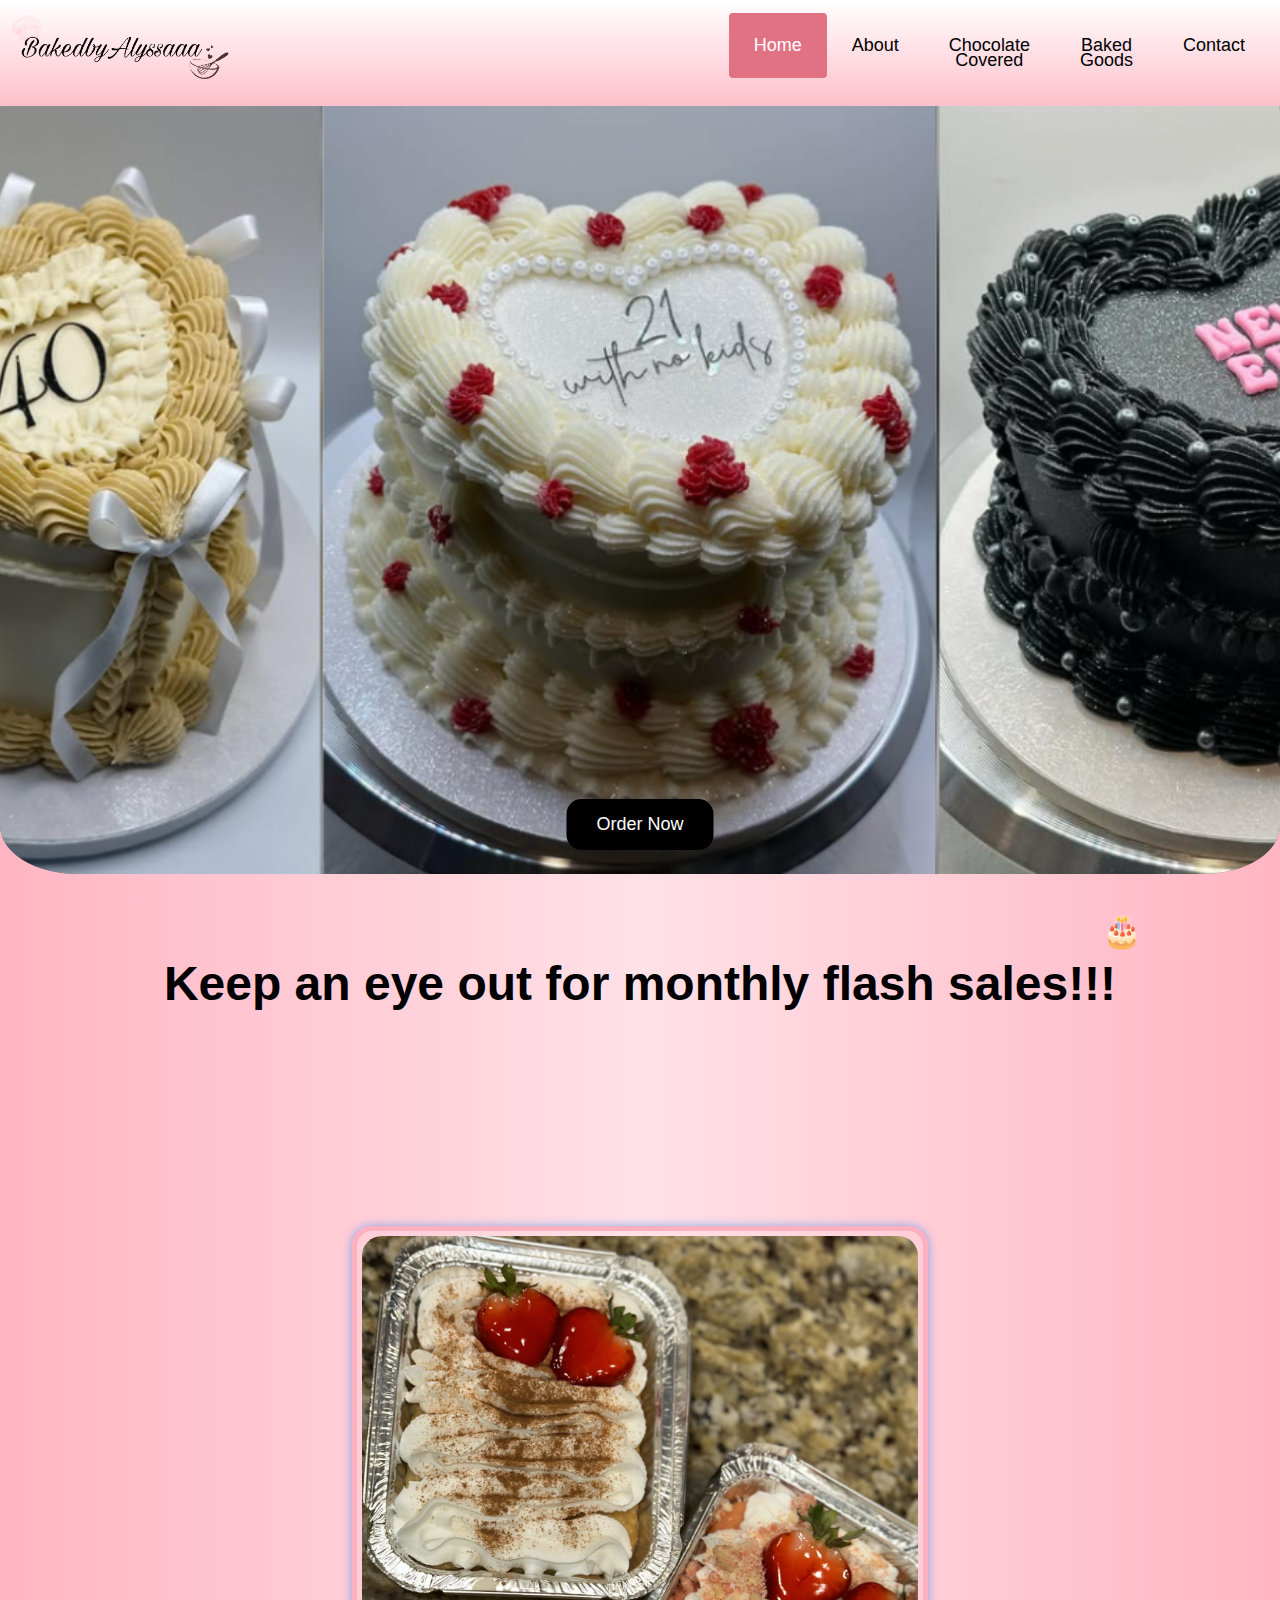
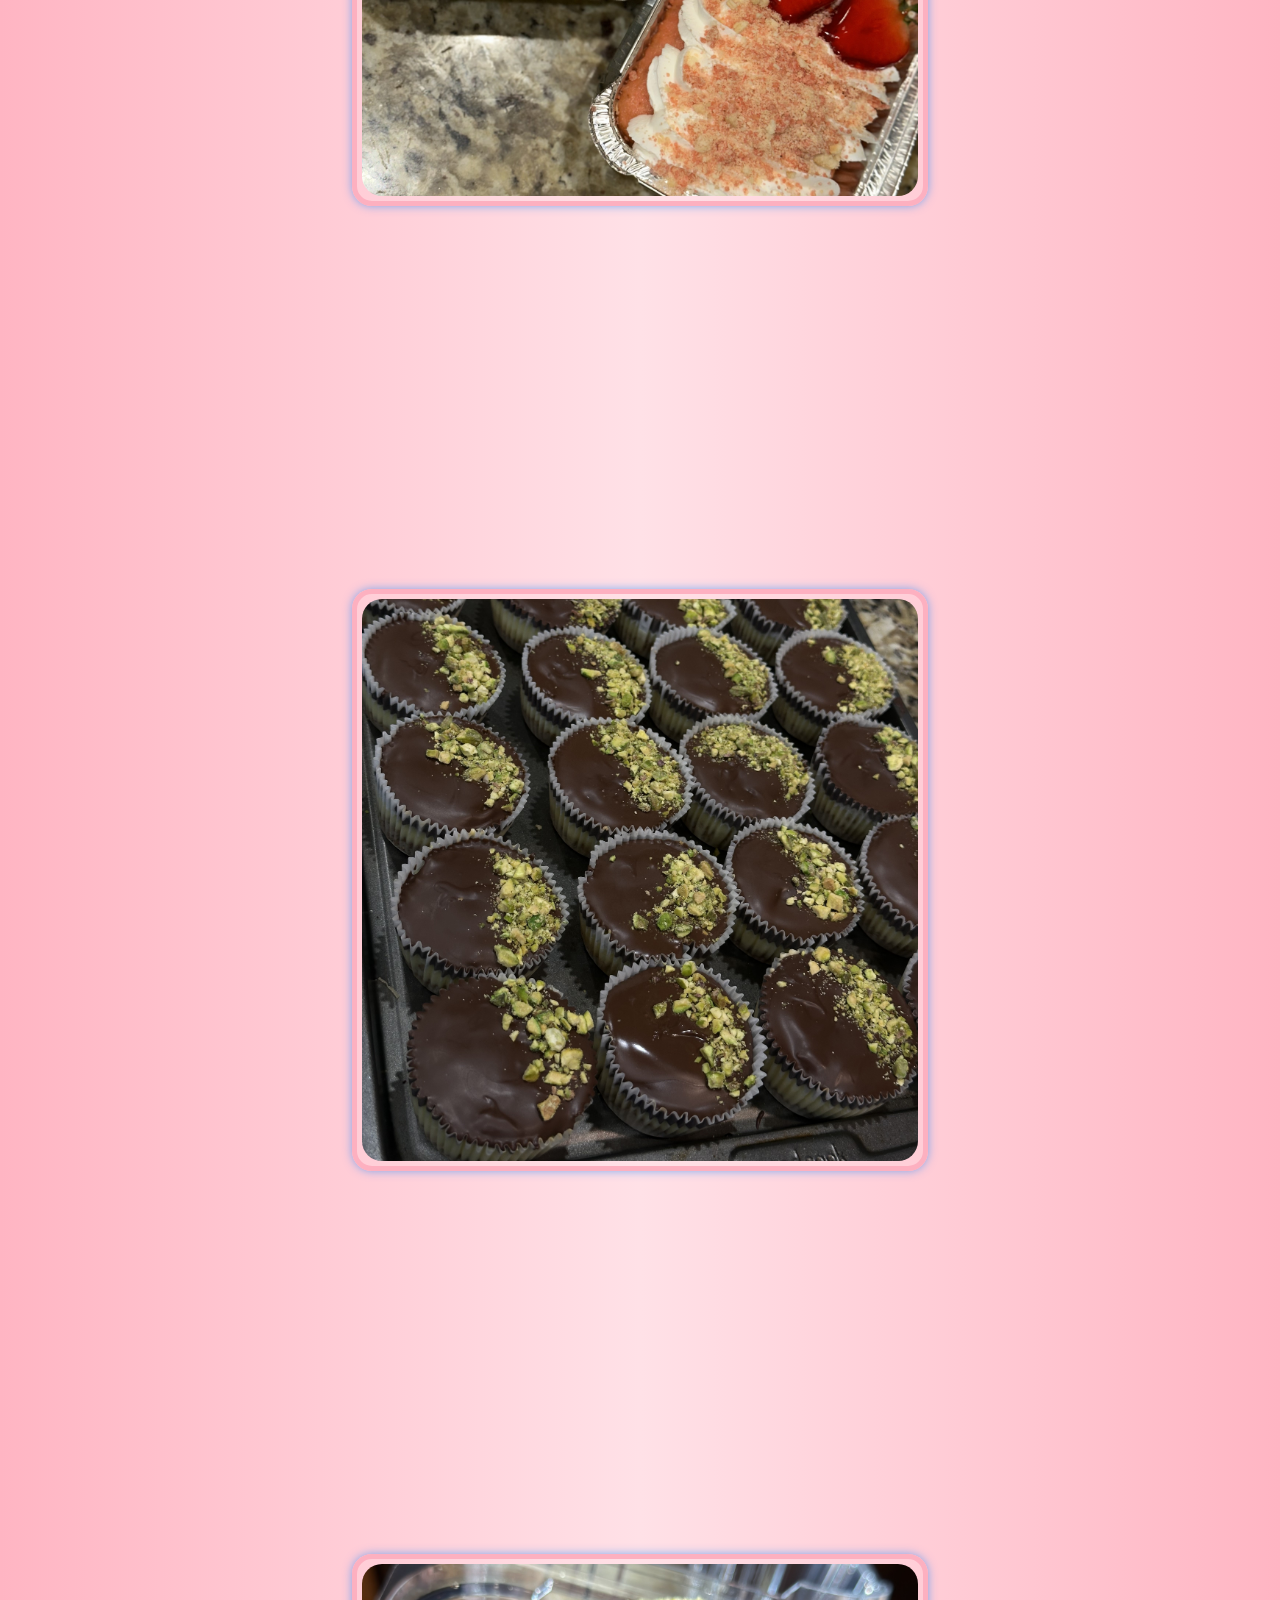
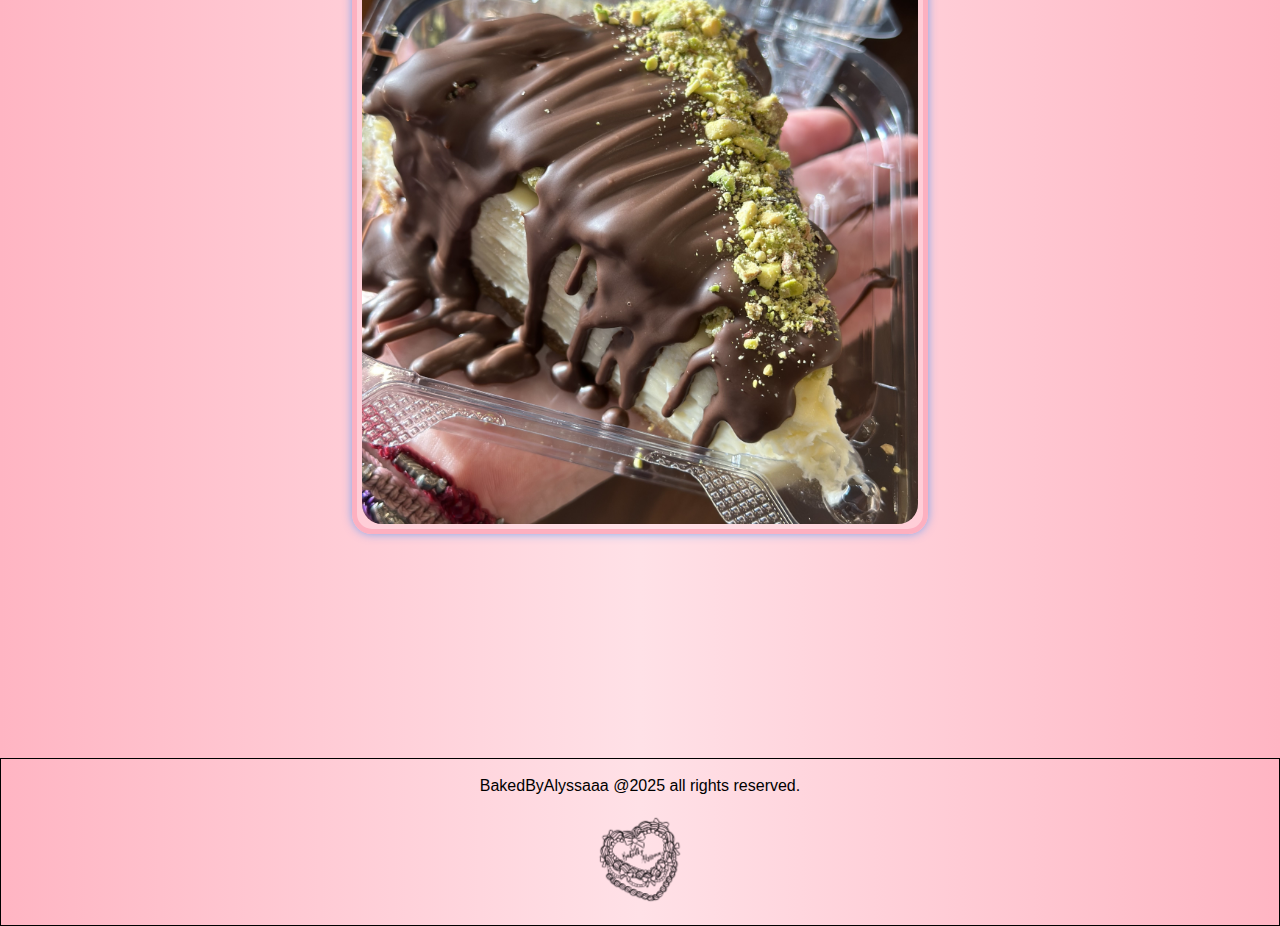
==== index.html @ b63f9e0d "egg" ====
<!DOCTYPE html>
<html>
<head>
	<link rel="stylesheet" href="styles.css">
	<script src="script.js"></script>
	<meta charset="utf-8">
</head>
<body>
	<!-- Floating Music Notes Container -->
  <div id="floating-notes"></div>
	
	<div class="sections2">
<div id="gradient1" class="header">
  <a href="#default" class="logo"><img src="Images/BBA-logo-noBG.png" width="100%" height="" alt="logo"/></a>
  <div class="header-right">
    <a class="active" href="index.html">Home</a>
	<a href="Baked By Alyssa-About Page.html">About</a>
    <a href="Baked By Alyssa-Chocolate Page.html">Chocolate<br>Covered</a>
	<a href="Baked By Alyssa-Baked Page.html">Baked<br>Goods</a>
	<a href="Baked By Alyssa-Contact Page.html">Contact</a>
  </div>

  <div class="hamburger" onclick="toggleMenu()">
    <span></span>
    <span></span>
    <span></span>
  </div>
  <script>
   function toggleMenu() {
  const headerRight = document.querySelector('.header-right');
  headerRight.classList.toggle('active');
}
  </script>

</div>


	</div>
	
<div class="sections2">
  
  <div class="banner">
    <img src="Images/Banner 1.png" alt="Banner Image 1" class="banner-image active">
    <img src="Images/Banner 2.png" alt="Banner Image 2" class="banner-image">
    <img src="Images/Banner 3.png" alt="Banner Image 3" class="banner-image">
    <!--<a href="another-page.html" class="banner-button">Go to Another Page</a>-->
  </div>
<br>
<style>
	/* Reset default margin and padding */
body, html {
  margin: 0;
  padding: 0;
  width: 100%;
  height: 100%;
}

/* Banner container */
.banner {
  position: relative;
  width: 100%;
  height: 90vh; /* Full viewport height */
  overflow: hidden;
}

/* Banner images */
.banner-image {
  position: absolute;
  width: 100%;
  height: 100%;
  object-fit: cover; /* Ensures the image covers the entire banner */
  opacity: 0;
  transition: opacity 1s ease-in-out;
}

/* Active image */
.banner-image.active {
  opacity: 1;
}

/* Banner button */
.banner-button {
  position: absolute;
  bottom: 20px;
  left: 50%;
  transform: translateX(-50%);
  padding: 10px 20px;
  background-color: #007BFF;
  color: white;
  text-decoration: none;
  border-radius: 5px;
  font-size: 16px;
  z-index: 10; /* Ensure the button is above the images */
}

.banner-button:hover {
  background-color: #0056b3;
}	
</style>
	
<script>
let currentIndex = 0;
const images = document.querySelectorAll('.banner-image');
const totalImages = images.length;

function changeImage() {
  // Remove the 'active' class from the current image
  images[currentIndex].classList.remove('active');

  // Increment the index and wrap around if necessary
  currentIndex = (currentIndex + 1) % totalImages;

  // Add the 'active' class to the next image
  images[currentIndex].classList.add('active');
}

// Change the image every 5 seconds
setInterval(changeImage, 3000);

function changeImage() {
  images[currentIndex].classList.remove('active');
  currentIndex = (currentIndex + 1) % totalImages;
  images[currentIndex].classList.add('active');
}

setInterval(changeImage, 3000);

</script>

        <a href="Baked By Alyssa-Contact Page.html" class="hero-button">Order Now</a>
    </div>

	
<div class="sections2">
<font size="+4"><b><center>Keep an eye out for monthly flash sales!!!</center></b></font><br>
<div class="image-container">

<div class="image">
	<img class="image__img" src="Images/mini cakes.jpg" alt="mini cakes"/> 
	<div class="image__overlay image__overlay--blur">
		<div class="image__title">Mini Cakes</div>
		<p class="image__description">
			Mini versions of my most popular cake flavors
		</p>
	</div>
</div>
</div>
	
</div>
	
<div class="sections2">

<div class="image-container">

<div class="image">
	<img class="image__img" src="Images/dubi cheesecake cups.jpg" alt="flan"/> 
	<div class="image__overlay image__overlay--blur">
		<div class="image__title">Dubai Chocolate Cheesecakes</div>
		<p class="image__description">
			A combination of the viral dubai chocolate bar and my classic cheesecake recipe
		</p>
	</div>
</div>
</div>
	
</div>

<div class="sections2">

<div class="image-container">

<div class="image">
	<img class="image__img" src="Images/cheesecake slice.jpg" alt="flan"/> 
	<div class="image__overlay image__overlay--blur">
		<div class="image__title">Cheesecake Slices</div>
		<p class="image__description">
			Individual slices of gourmet cheesecake
		</p>
	</div>
</div>
</div>
	
</div>
	
	
	
<footer class="footer"><center><p><br>
BakedByAlyssaaa @2025 all rights reserved.</p><img src="Images/current_logo-removebg-preview.png" width="10%" alt=""> </center>
</footer>
 <style>
        .note {
            position: fixed;
            bottom: -50px; 
            font-size: 2rem;
            animation: floatUp linear;
        }

        @keyframes floatUp {
            to {
                transform: translateY(-100vh); 
            }
        }
	 
    </style>
    <script>
        function createNote() {
            const note = document.createElement("div");
            note.classList.add("note");
            note.textContent = "🎂"; // Music note emoji

            // Randomly choose between left and right side
            const isLeftSide = Math.random() < 0.5; // 50% chance for left or right

            if (isLeftSide) {
                // Restrict to the left 20% of the screen
                note.style.left = `${Math.random() * 20}vw`; // Random position within left 20%
            } else {
                // Restrict to the right 20% of the screen
                note.style.right = `${Math.random() * 20}vw`; // Random position within right 20%
            }

            note.style.animationDuration = `${Math.random() * 3 + 5}s`; // Random speed
            document.getElementById("floating-notes").appendChild(note);

            // Remove the note after it finishes animating
            note.addEventListener("animationend", () => {
                note.remove();
            });
        }

        // Create notes at regular intervals
        setInterval(createNote, 1000); // Adjust interval for more/less notes
    </script>
</body>
</html>
---- styles.css ----
@charset "utf-8";
/* CSS Document */

* {
	box-sizing: border-box;
}

/*Code bellow for Font of text*/
body { 
  margin: 0;
  font-family: Arial, Helvetica, sans-serif;
	background: linear-gradient(to right, #FFB5C3, #FFE1E7 50%, #FFB5C3);
}
/*Code above for Font of text*/

/*Code bellow used to change the color of the header from a solid color to a gradiant*/
#gradient1 {
 
  background-color: lightpink; /* For browsers that do not support gradients */
  background-image: linear-gradient(white, pink);
}
/*Code above used to change the color of the header from a solid color to a gradiant*/


/*Code above for Font of text*/

/*Code bellow is for the header, header color, and hover feature for the navigation bar*/

.header {
  overflow: hidden;
  background-color: #FDB0C0;
  padding: 13px 10px;
  margin-bottom: 10px;
  position: fixed;
  width: 100%;
  z-index: 10;
	min-width: 600px;
}

.header a {
  float: left;
  color: black;
  text-align: center;
  padding: 25px;
  text-decoration: none;
  font-size: 18px; 
  line-height: 15px;
  border-radius: 4px;
}

.header a.logo {
 width: 220px; /* Adjust the width as needed */
  height: auto; /* Maintain aspect ratio */
   padding: 1px;

}
.header a.logo:hover {
  width: 220px; /* Adjust the width as needed */
  height: auto; /* Maintain aspect ratio */
   padding: 1px;
  background-color: #FB7B96;
  color: black;


}
.header a:hover {
  background-color: #FB7B96;
  color: black;
  padding: 25px;

}

.header a.active {
  background-color: #E17284;
  color: white;
  padding: 25px;
}

.header-right {
  float: right;
}

/*@media screen and (max-width: 736px) {
  .header {
  	overflow: hidden;
  	background-color: #FDB0C0;
  	padding: 9px 10px;
  	margin-bottom: 10px;

  	width: 20%;
  	z-index: 10;
	  font-size: 12px;
	}
  .header a {
    float: none;
    display: block;
    text-align: left;
  }
  .header a:hover {
  	background-color: #FB7B96;
  	color: black;
	padding: 12px;
	font-size: 12px;

}
.header a.active {
  background-color: #E17284;
  color: white;
  padding: 12px;
  font-size: 12px;
}
  .header-right {
    float: right;
  }
} */

/*Code above is for the header, header color, and hover feature for the navigation bar*/

/*Code bellow is for the columns used to split up the pages*/
.column {
  float: left;
  width: 50%;
  padding: 25px;
}
.column_nopad {
  float: left;
  width: 50%;
  padding: 1px;
}

.column_25 {
  float: left;
  width: 25%;
  padding: 20px;
}
.column_25_1 {
  float: left;
  width: 25%;
  padding: 20px;
  background-color: #FFBFCC;
}
.column_20 {
  float: left;
  width: 20%;
  padding: 5px;
  background-color: aqua;
}
.column_80 {
  float: left;
  width: 80%;
  padding: 5px;
  
}
.column_33 {
  float: left;
  width: 33%;
  padding: 35px;
}


/* Clearfix (clear floats) */
.row::after {
  content: "";
  clear: both;
  display: table;
}
/*Code above is for the columns used to split up the pages*/

/*Code bellow is for the hero image and allows the button to rest over the image*/
.hero {
  position: relative; /* Ensure this is relative for the button positioning */
  height: 100vh;
  overflow: hidden; /* Ensures no overflow */
  z-index: 1; /* Optional: sets the z-index lower than header */
}

.hero-image {
    width: 100%;
    height: 100%;
    object-fit: cover; /* Ensures the image covers the area */
}

.hero-button {
    position: absolute;
    bottom: 50px; /* Distance from the bottom */
    left: 50%;
    transform: translateX(-50%); /* Center the button horizontally */
    background-color: #000000; /* Button color */
    color: white;
    padding: 15px 30px;
    text-decoration: none;
    border-radius: 15px;
    font-size: 18px;
    transition: background-color 0.3s;
}


.hero-button:hover {
    background-color: #0056b3;
}
/*Code above is for the hero image and allows the button to rest over the image*/

/*Code bellow is used to section off the navigation bar from the first section bellow it*/
.sections2{
	padding-bottom: 5%;
}
/*Code above is used to section off the navigation bar from the first section bellow it*/

/*Code bellow is used to display the individual images of treats and blur the image as the opacity darkens so words can show*/
.image-container {
    display: flex;
    justify-content: center; /* Center horizontally */
    align-items: center; /* Center vertically */
    height: 100vh; /* Full viewport height */
}

.image {
	position: relative;
	width: 45%;
	border-radius: 20px;
}
.imageFace {
	position: relative;
	width: 65%;
	border-radius: 20px;
}
.image, .aboutImage img {
    border: 5px solid #FDB0C0; /* Blue border */
    border-radius: 20px; /* Keeps the rounded edges */
    padding: 5px; /* Adds some spacing inside the border */
    box-shadow: 0px 0px 10px rgba(0, 123, 255, 0.5); /* Soft blue glow effect */
    transition: transform 0.3s ease, box-shadow 0.3s ease;
}

.image:hover, .aboutImage img:hover {
    transform: scale(1.00); /* Slight zoom effect on hover */
    box-shadow: 0px 0px 15px rgba(0, 123, 255, 0.8); /* Stronger glow on hover */
}
.image__img {
	display: block;
	width: 100%;
	border-radius: 20px;

}
.image__overlay {
	position: absolute;
	top: 0;
	left: 0;
	width: 100%;
	height: 100%;
	background: rgba(0, 0, 0, 0.6);
	color: #ffffff;
	font-family: 'Quicksand', sans-serif;
	display: flex;
	flex-direction: column;
	align-items: center;
	justify-content: center;
	opacity: 0;
	transition: opacity 0.25s;
	border-radius: 20px;
}
.image__overlay > * {
	transform: translateY(20px);
	transition: transform 0.25s;
}
.image__overlay:hover {
	opacity: 1;
}
.image__overlay--blur {
	backdrop-filter: blur(2.5px);
}
.image__overlay:hover > * {
	transform: translateY(0px);

}
.image__title {
	font-size: 2em;
	font-weight: bold;
}
.image__description {
	font-size: 1.2em;
	margin-top: 0.25em;
}
/*Code above is used to display the individual images of treats and blur the image as the opacity darkens so words can show*/

*
{
	margin: 0;
	padding: 0;
	box-sizing: border-box;
	font-family: 'Poppins', sans-serif;
}
.contact 
{
	position: relative;
	min-height: 100vh;
	padding: 50px 100px;
	display: flex;
	justify-content: center;
	align-items: center;
	flex-direction: column;
	background-image: linear-gradient(rgba(0,9,30,0.7),rgba(0,9,30,0.2)),url("Images/fruit star.jpeg");
	background-size: cover;
}
.contact .content
{
	max-width: 800px;
	text-align: center;
}
.contact .content h2
{
	font-size: 36px;
	font-weight: 500;
	color: #fff;
}
.contact .content p
{
	font-weight: 300;
	color: #fff;
}
.container
{
	width: 100%;
	display: flex;
	justify-content: center;
	align-items: center;
	margin-top: 30px; 
}

.container .contactInfo 
{
	width: 50%;
	display: flex;
	flex-direction: column;
}
.container .contactInfo .box
{
	position: relative;
	padding: 20px 0;
	display: flex;
}
.container .contactInfo .box .icon
{
	min-width: 60px;
	height: 60px;
	background: #fff;
	display: flex;
	justify-content: center;
	align-items: center;
	border-radius: 50%;
	font-size: 22px;
}
.container .contactInfo .box .text
{
	display: flex;
	margin-left: 20px;
	font-size: 16px;
	color: #fff;
	flex-direction: column;
	font-weight: 300;

}
.container .contactInfo .box .text h3
{
	font-weight: 500;
	color: #00bcd4;
}
.contactForm
{
	width: 40%;
	padding: 40px;
	background: #fff;
	opacity: 90%;
	border-radius: 5%;
}
.contactForm h2
{
	font-size: 30px;
	color: #333;
	font-weight: 500;
}
.contactForm .inputBox
{
	position: relative;
	width: 100%;
	margin-top: 10px;
}
.contactForm .inputBox input,
.contactForm .inputBox textarea
{
	width: 100%;
	padding: 5px 0;
	font-size: 16px;
	margin: 10px 0;
	border: none;
	border-bottom: 2px solid #333;
	outline: none;
	resize: none;
}
.contactForm .inputBox span
{
	position: absolute;
	left: 0;
	padding: 5px 0;
	font-size: 16px;
	margin: 10px 0;
	pointer-events: none;
	transition: 0.5s;
	color: #666;
}
.contactForm .inputBox input:focus ~ span,
.contactForm .inputBox input:valid ~ span,
.contactForm .inputBox textarea:focus ~ span,
.contactForm .inputBox textarea:valid ~ span

{
	color: #e91e63;
	font-size: 12px;
	transform: translateY(-20px);
}
.contactForm .inputBox input[type="submit"]
{
	width: 100px;
	background: #00bcd4;
	color: #fff;
	border: none;
	cursor: pointer;
	padding: 10px;
	font-size: 18px;
}
@media (max-width: 991px)
{
	.contact
	{
		padding: 50px;
	}
	.container
	{
		flex-direction:column;
	}
	.container .contactInfo
	{
		margin-bottom: 40px;
	}
	.container .contactInfo,
	.contactForm
	{
		width: 100%;
	}
}
.textWhite
{
	color: #FFF;
}

.main_container {
	width: 100%;
	background: #FFF;
	box-shadow: 10px 10px 5px #b8d8dd;
	border: thin;
	border-color: black;
	border-style: hidden;
	border-radius: 6%;
	padding: 8px;
	margin: 0;
}

img {
	border-radius: 6%;
}
.menuImage {
	width: 100%;
	padding: 2px;
}
.menuImage_cake {
	width: 100%;
	padding: 4px;
}
.fa {
	color: #EBC600;
}
.fa:hover {
	color: #FFE870;
}


.mySlides {display: none}
img {vertical-align: middle;}

.slideshow-container {
	max-width: 1000px;
	position: relative;
	margin: auto;
}
/*Next& previous buttons*/
.prev, .next {
	cursor: pointer;
	position: absolute;
	top: 50%;
	width: auto;
	padding: 16px;
	margin-top: -22px;
	color: white;
	font-weight: bold;
	font-size: 18px;
	transition: 0.6s ease;
	border-radius: 0 3px 3px 0;
	user-select: none;
}

/*Position the "next button" to the right*/
.next{
	right: 0;
	border-radius: 3px 0 0 3px;
}

/* On hover, add a black background color with a little bit see-through*/
.prev:hover, .next:hover {
	background-color: rgba(0,0,0,0.8)
}

.numbertext {
	color: #f2f2f2;
	font-size: 12px;
	padding: 8px 12px;
	position: absolute;
	top: 0;
}

.dot {
	cursor: pointer;
	height: 15px;
	width: 15px;
	margin: 0 2px;
	background-color: #bbb;
	border-radius: 50%;
	display: inline-block;
	transform: background-color 0.6s ease;
}

.active, .dot:hover {
	background-color: #717171;
}

.fade {
	animation-name: fade;
	animation-duration: 1.5s;
}

@keyframes fade {
	from {opacity: .4}
	to {opacity: 1}
}

@media only screen and (max-width: 300px) {
	.prev, .next,.text {font-size: 11px}
}
.heading {
	width: 90%;
	display: flex;
	justify-content: center;
	align-items: center;
	flex-direction: column;
	text-align: center;
	margin: 20px auto;
}
.heading h1 {
	font-size: 50px;
	color: #000;
	margin-bottom: 25px;
	position: relative;
}
.heading h1::after {
	content: "";
	position: absolute;
	width: 100%;
	height: 4px;
	display: block;
	margin: 0 auto;
	background-color: #D70CD5;
}
.heading p {
	font-size: 18px;
	color: #666;
	margin-bottom: 35px;
}
.containerAbout {
	width: 90%;
	margin: 0 auto;
	padding: 10px 20px;
}
.about {
	display: flex;
	justify-content: space-between;
	align-items: center;
	flex-wrap: wrap;
}
.aboutImage {
	flex: 1;
	margin-right: 40px;
	overflow: hidden;
}
.aboutImage img {
	max-width: 100%;
	height: auto;
	display: block;
	transition: 0.5s ease;
}
.aboutImage:hover img {

	border-radius: 15px;
}
.aboutText {
	flex: 1;
}
.aboutText h2 {
	font-size: 23px;
	margin-bottom: 15px;
	color: #333;
}
.aboutText p {
	font-size: 18px;
	line-height: 1.5;
	color: #666;
}
.aboutText .learnMore {
	display: inline-block;
	padding: 10px 20px;
	background-color: #FFAFC0;
	color: #fff;
	font-size: 19px;
	text-decoration: none;
	border-radius: 25px;
	margin-top: 15px;
	transition: 0.3s ease;
}
.aboutText .learnMore:hover {
	background-color: #3e8e41;
}
@media screen and (max-width: 768px) {
	.heading {
		padding: 0px 20px;
	}
	.heading h1 {
		font-size: 36px;
	}
	.heading p {
		font-size: 17px;
		margin-bottom: 0px;
	}
	.containerAbout {
		padding: 0px;
	}
	.about {
		padding: 20px;
		flex-direction: column;
	}
	.aboutImage {
		margin-right: 0px;
		margin-bottom: 20px;
	}
	.aboutText p {
		padding: 0px;
		font-size: 16px;
	}
	.aboutText .learnMore {
		font-size: 16px;
	}
}
.footer {
	border: thin;
	border-style: groove;
	border-color: black;
	padding-bottom: 10px;
}

/* Mobile stuff */

@media (max-width: 768px) {
	.header {
	  display: flex;
	  justify-content: space-between; /* Space out logo and hamburger */
	  align-items: center; /* Vertically center items */
	  padding: 10px;
	  position: relative;
	  overflow: visible;
	  background-color: #FDB0C0; /* Optional: Add background color */
	}
  
	.header-right {
	  display: none;
	  flex-direction: column;
	  position: absolute;
	  top: 100%; /* Position below the header */
	  left: 0;
	  width: 100%;
	  background-color: #FDB0C0;
	  z-index: 1000;
	  padding: 10px 0;
	}
  
	.header-right.active {
	  display: flex;
	}
  
	.header a {
	  padding: 15px;
	  text-align: center;
	  width: 100%;
	}
  
	.hamburger {
	  display: flex;
	  flex-direction: column;
	  cursor: pointer;
	  z-index: 1001;
	  margin-left: auto; /* Push hamburger to the right */
	}
  
	.hamburger span {
	  width: 25px;
	  height: 3px;
	  background-color: black;
	  margin: 4px 0;
	}
  }

  @media (max-width: 768px) {
	.banner {
	  height: 50vh; /* Reduce height for mobile */
	}
	.banner-image {
	  height: 50vh;
	}
  }

  @media (max-width: 768px) {
	.image-container {
	  flex-direction: column;
	  height: auto;
	}
	.image {
	  width: 90%;
	  margin-bottom: 20px;
	}
  }

  @media (max-width: 768px) {
	body {
	  font-size: 14px;
	}
	.image__title {
	  font-size: 1.5em;
	}
	.image__description {
	  font-size: 1em;
	}
  }

  @media (max-width: 768px) {
	.footer img {
	  width: 20%;
	}
  }
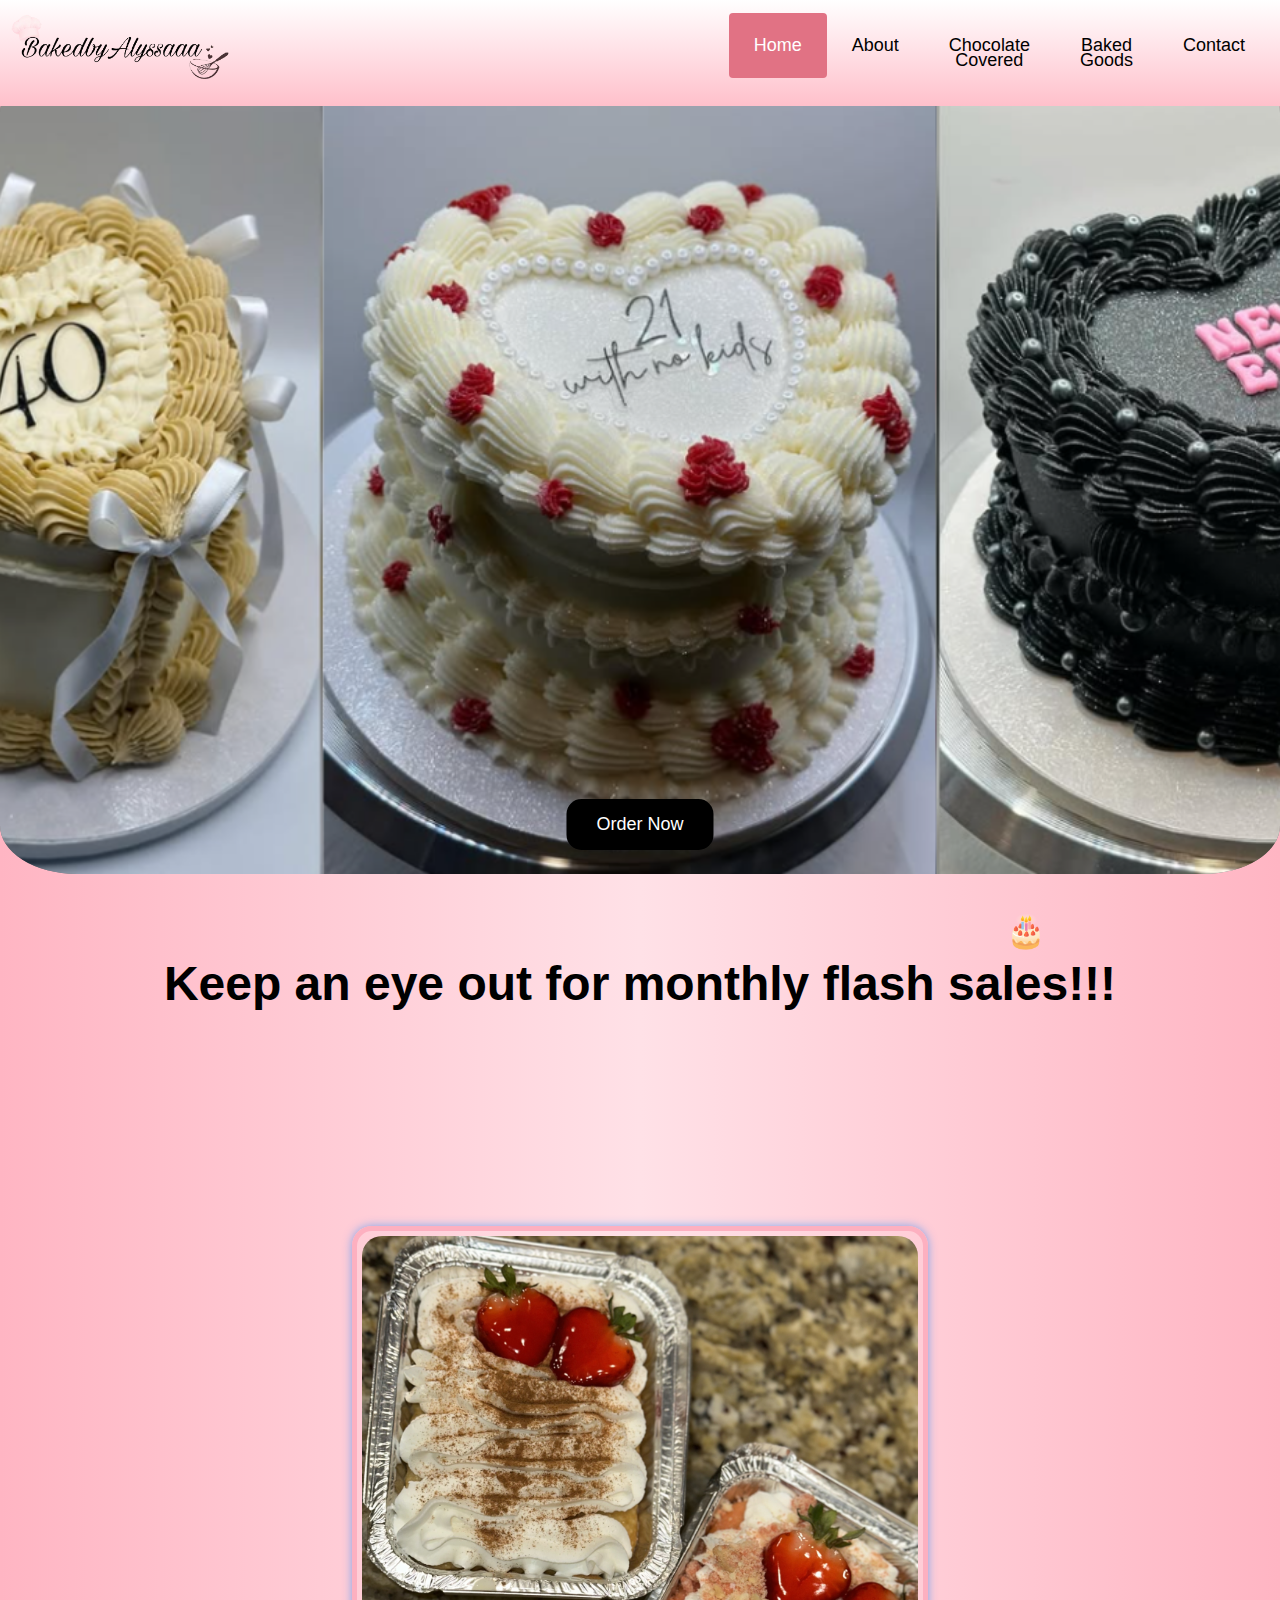
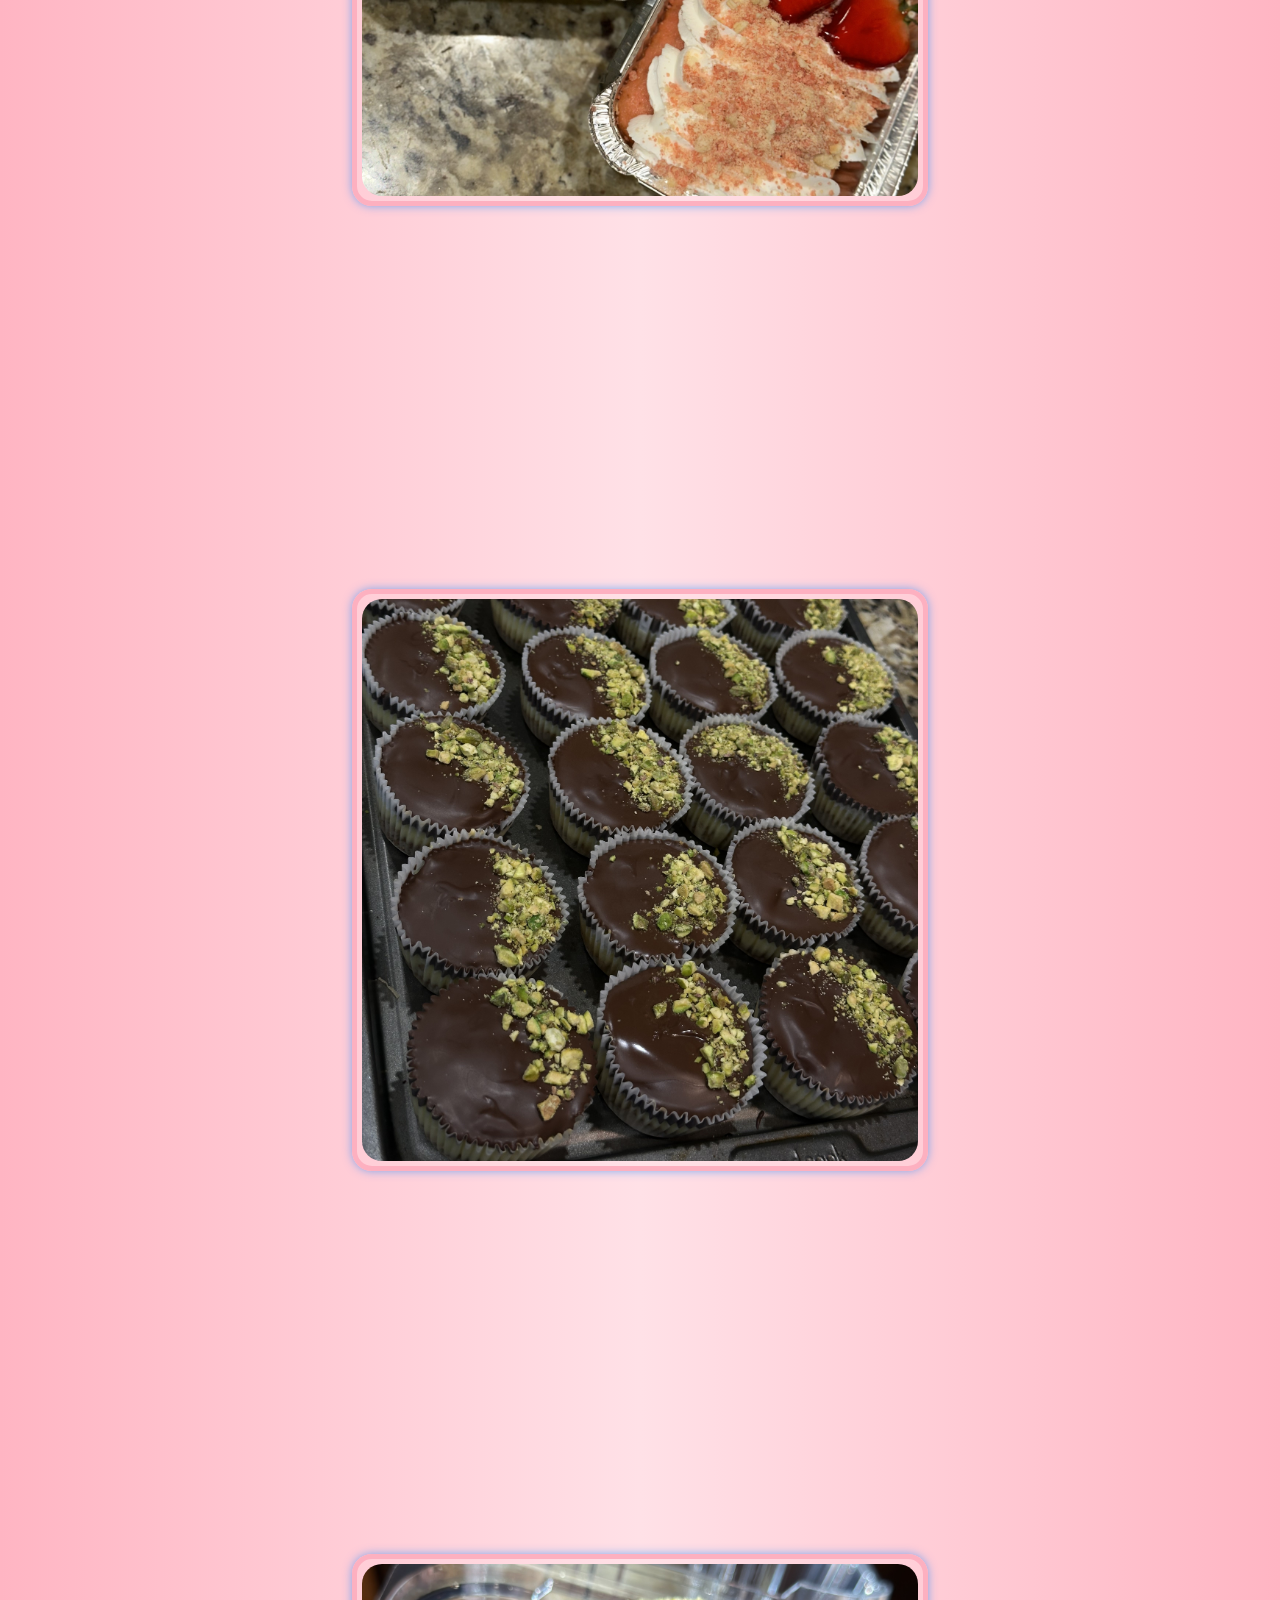
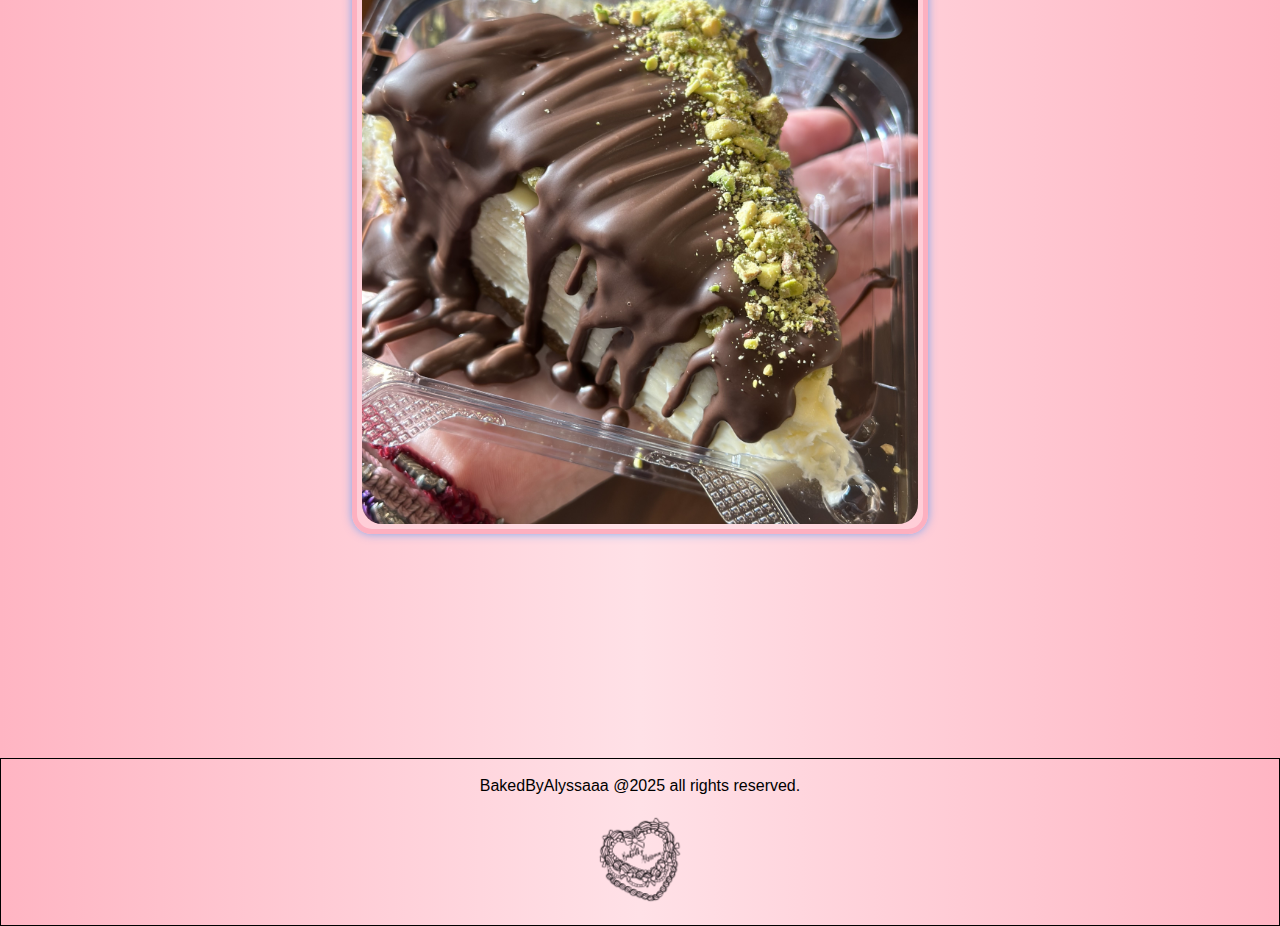
==== commit 668b196a: "Update index.html" ====
--- a/index.html
+++ b/index.html
@@ -20,17 +20,6 @@
 	<a href="Baked By Alyssa-Contact Page.html">Contact</a>
   </div>
 
-  <div class="hamburger" onclick="toggleMenu()">
-    <span></span>
-    <span></span>
-    <span></span>
-  </div>
-  <script>
-   function toggleMenu() {
-  const headerRight = document.querySelector('.header-right');
-  headerRight.classList.toggle('active');
-}
-  </script>
 
 </div>
 
--- a/styles.css
+++ b/styles.css
@@ -10,6 +10,9 @@
   margin: 0;
   font-family: Arial, Helvetica, sans-serif;
 	background: linear-gradient(to right, #FFB5C3, #FFE1E7 50%, #FFB5C3);
+	overflow-x: hidden; /* Prevent horizontal scrolling */
+	width: 100%; /* Ensure the body takes up the full width */
+	max-width: 100%; /* Prevent content from exceeding the viewport width */
 }
 /*Code above for Font of text*/
 
@@ -428,26 +431,7 @@
 	padding: 10px;
 	font-size: 18px;
 }
-@media (max-width: 991px)
-{
-	.contact
-	{
-		padding: 50px;
-	}
-	.container
-	{
-		flex-direction:column;
-	}
-	.container .contactInfo
-	{
-		margin-bottom: 40px;
-	}
-	.container .contactInfo,
-	.contactForm
-	{
-		width: 100%;
-	}
-}
+
 .textWhite
 {
 	color: #FFF;
@@ -508,6 +492,8 @@
 	user-select: none;
 }
 
+
+
 /*Position the "next button" to the right*/
 .next{
 	right: 0;
@@ -676,15 +662,17 @@
 
 /* Mobile stuff */
 
+/* Mobile Header */
 @media (max-width: 768px) {
 	.header {
-	  display: flex;
-	  justify-content: space-between; /* Space out logo and hamburger */
-	  align-items: center; /* Vertically center items */
 	  padding: 10px;
 	  position: relative;
 	  overflow: visible;
-	  background-color: #FDB0C0; /* Optional: Add background color */
+	}
+  
+	.header a {
+	  padding: 10px;
+	  font-size: 16px;
 	}
   
 	.header-right {
@@ -703,12 +691,6 @@
 	  display: flex;
 	}
   
-	.header a {
-	  padding: 15px;
-	  text-align: center;
-	  width: 100%;
-	}
-  
 	.hamburger {
 	  display: flex;
 	  flex-direction: column;
@@ -749,16 +731,142 @@
 	body {
 	  font-size: 14px;
 	}
+  
+	.image-container {
+	  flex-direction: column;
+	  height: auto;
+	}
+  
+	.image {
+	  width: 90%;
+	  margin-bottom: 20px;
+	}
+  
 	.image__title {
 	  font-size: 1.5em;
 	}
+  
 	.image__description {
 	  font-size: 1em;
 	}
   }
 
   @media (max-width: 768px) {
+	.footer {
+	  padding: 10px;
+	  text-align: center;
+	}
+  
 	.footer img {
 	  width: 20%;
 	}
+  
+	.footer p {
+	  font-size: 14px;
+	}
+  }
+
+  @media (max-width: 768px) {
+	.contact {
+	  padding: 20px;
+	}
+  
+	.container {
+	  flex-direction: column;
+	}
+  
+	.container .contactInfo,
+	.contactForm {
+	  width: 100%;
+	}
+  
+	.contactForm {
+	  padding: 20px;
+	  margin-top: 20px;
+	}
+  
+	.contactInfo .box {
+	  padding: 10px 0;
+	}
+  
+	.contactInfo .box .icon {
+	  min-width: 40px;
+	  height: 40px;
+	  font-size: 18px;
+	}
+  
+	.contactInfo .box .text {
+	  margin-left: 10px;
+	  font-size: 14px;
+	}
+  
+	.contactForm h2 {
+	  font-size: 24px;
+	}
+  
+	.contactForm .inputBox input,
+	.contactForm .inputBox textarea {
+	  font-size: 14px;
+	}
+  
+	.contactForm .inputBox span {
+	  font-size: 14px;
+	}
+  }
+
+  @media (max-width: 768px) {
+	.contactForm .inputBox input,
+	.contactForm .inputBox textarea {
+	  padding: 8px 0;
+	  font-size: 14px;
+	}
+  
+	.contactForm .inputBox span {
+	  font-size: 14px;
+	}
+  
+	.contactForm .inputBox input[type="submit"] {
+	  width: 100%;
+	  padding: 12px;
+	  font-size: 16px;
+	}
+  }
+  @media (max-width: 768px) {
+	/* Constrain the dropdown width on mobile */
+	select {
+	  width: 100%;
+	  max-width: 100%;
+	  font-size: 16px; /* Ensure text is readable */
+	  box-sizing: border-box; /* Include padding and borders in the width */
+	}
+  
+	/* Allow dropdown options to wrap */
+	select option {
+	  white-space: normal;
+	  word-wrap: break-word;
+	}
+  }
+
+  @media (max-width: 768px) {
+	body, html {
+	  overflow-x: hidden; /* Prevent horizontal scrolling */
+	  width: 100%;
+	  max-width: 100%;
+	}
+  
+	.contactForm {
+	  width: 100%;
+	  max-width: 100%;
+	  padding: 10px; /* Reduce padding for smaller screens */
+	  box-sizing: border-box;
+	}
+  }
+
+  @media (max-width: 768px) {
+	.inputBox {
+	  width: 100%;
+	  max-width: 100%;
+	  padding: 0; /* Remove padding if necessary */
+	  margin: 0; /* Remove margins if necessary */
+	}
   }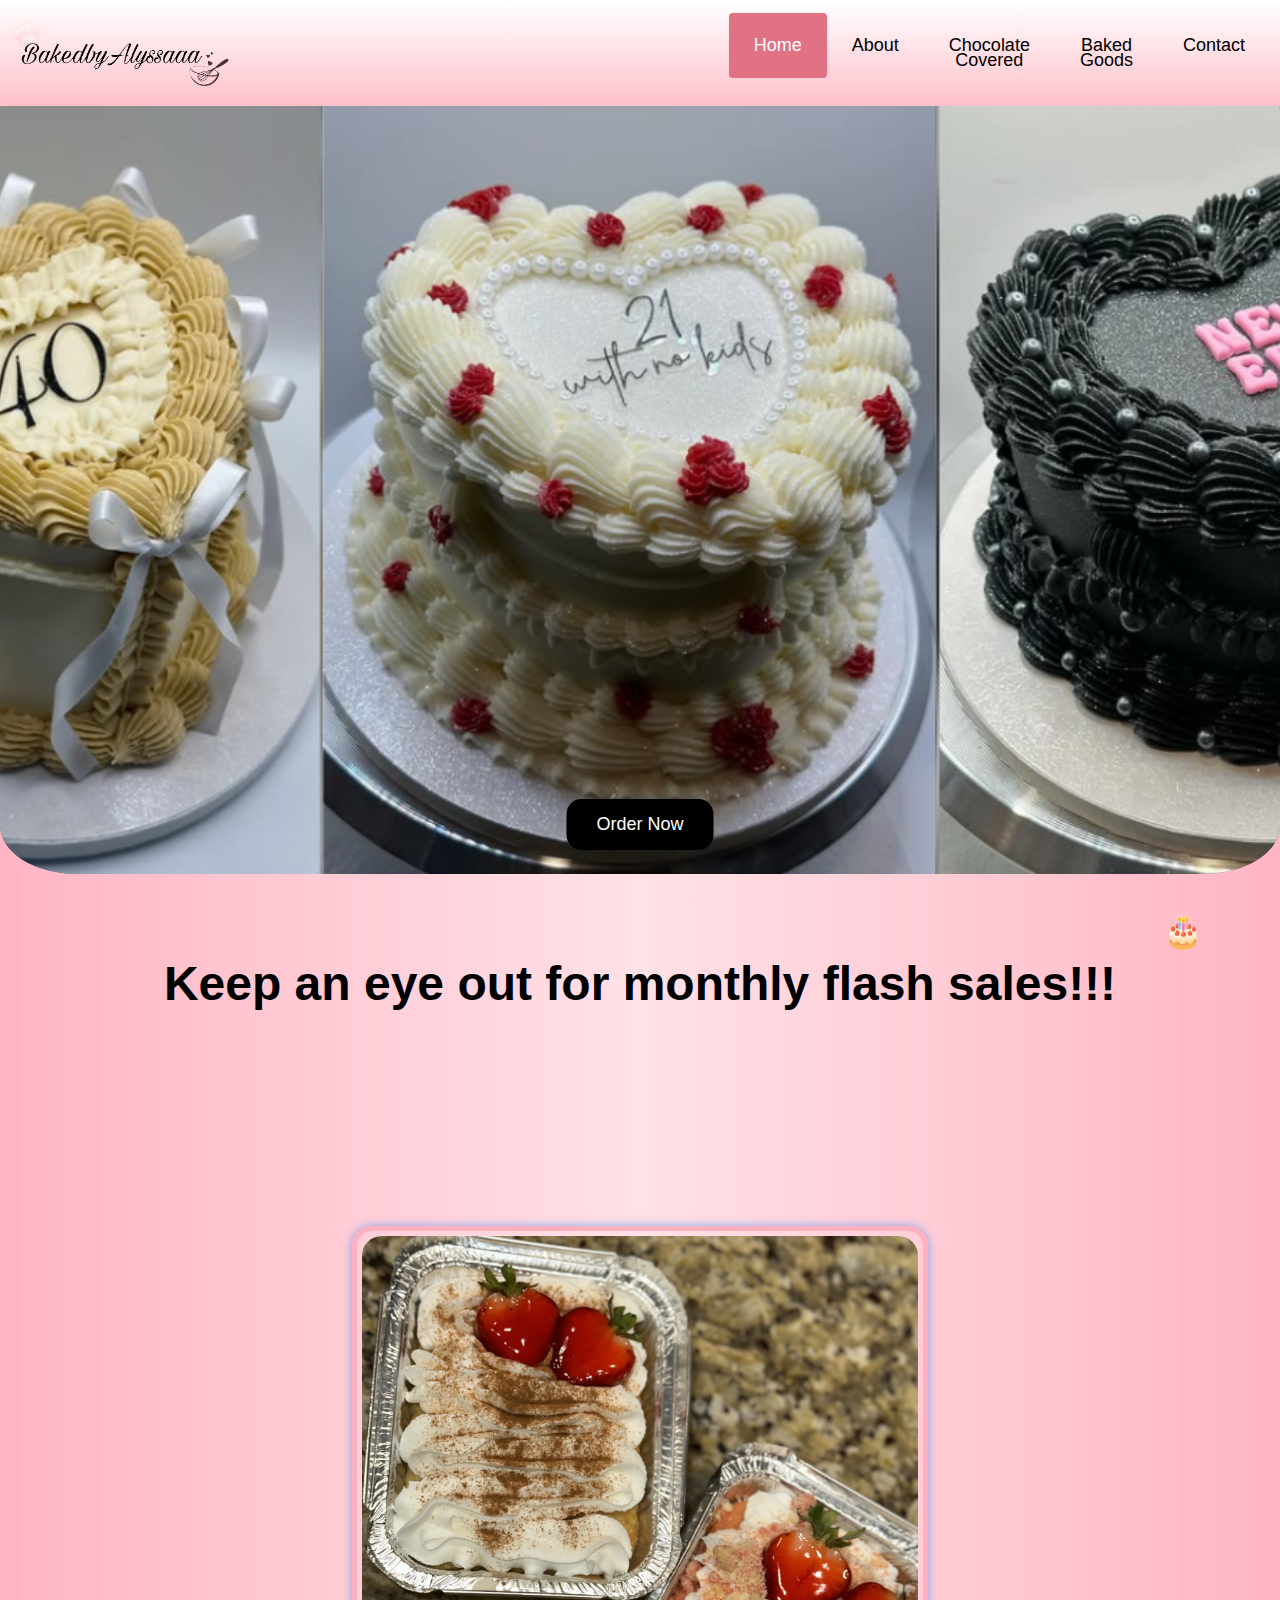
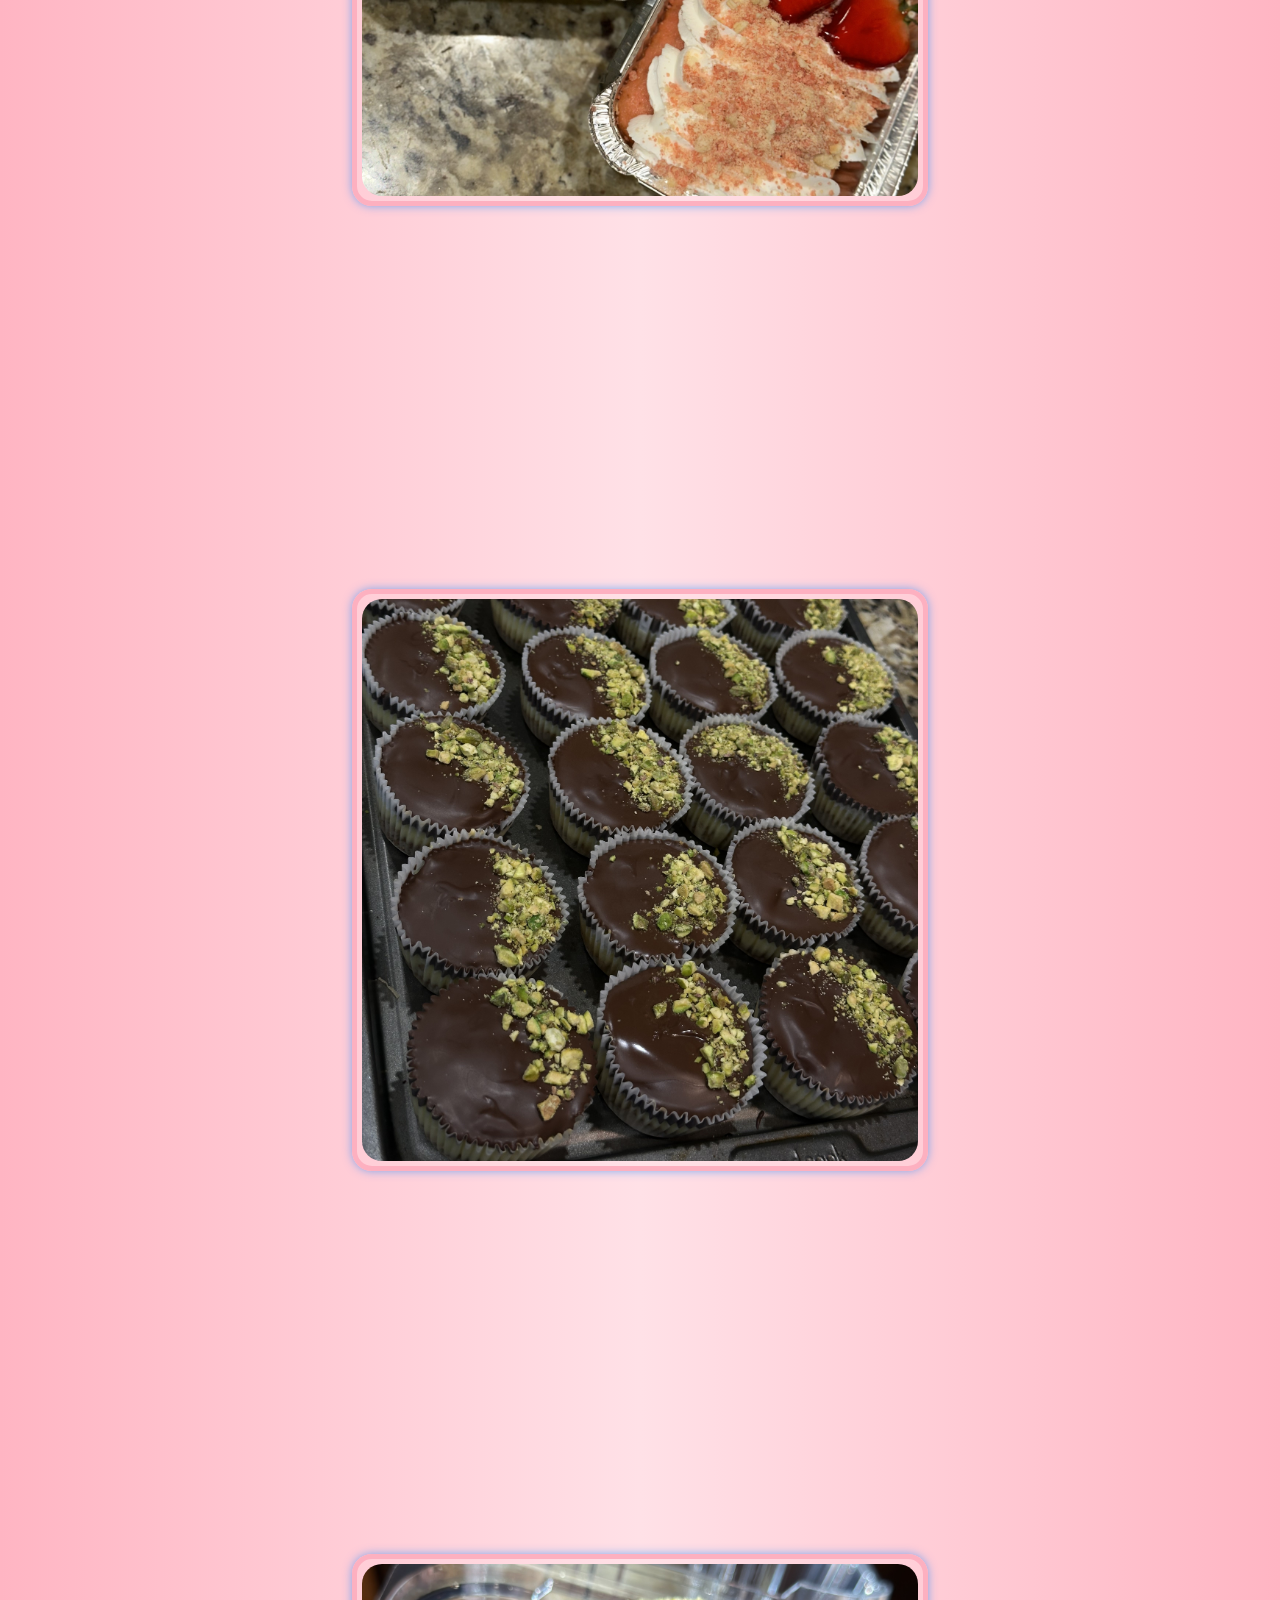
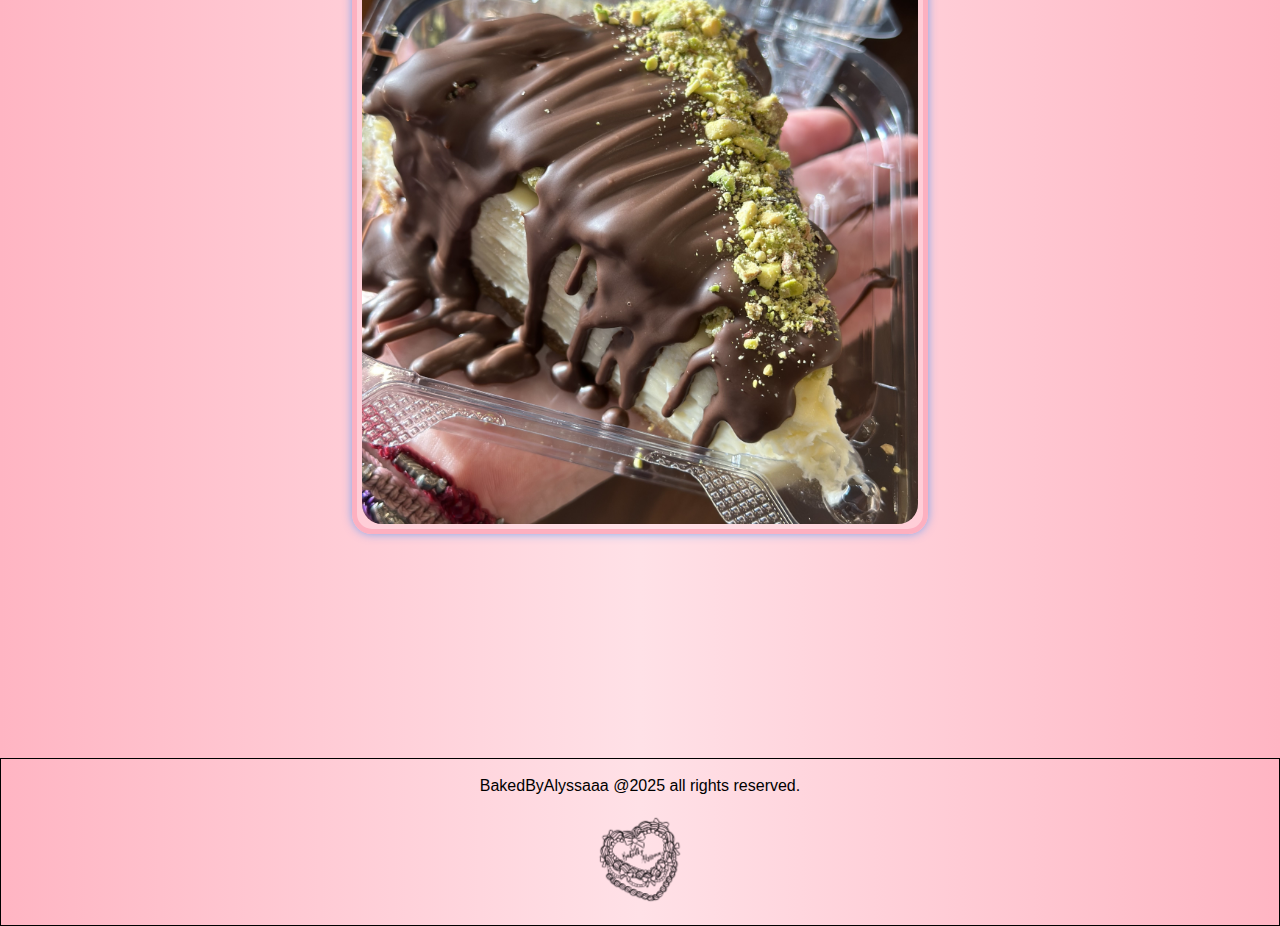
==== commit 53d07e37: "e" ====
--- a/index.html
+++ b/index.html
@@ -20,6 +20,17 @@
 	<a href="Baked By Alyssa-Contact Page.html">Contact</a>
   </div>
 
+  <div class="hamburger" onclick="toggleMenu()">
+    <span></span>
+    <span></span>
+    <span></span>
+  </div>
+  <script>
+   function toggleMenu() {
+  const headerRight = document.querySelector('.header-right');
+  headerRight.classList.toggle('active');
+}
+  </script>
 
 </div>
 
--- a/styles.css
+++ b/styles.css
@@ -37,7 +37,11 @@
   position: fixed;
   width: 100%;
   z-index: 10;
-	min-width: 600px;
+  min-width: 600px;
+  display: flex;
+  justify-content: space-between; /* Space out logo and hamburger */
+  align-items: center; /* Vertically center items */
+  padding: 13px 10px;
 }
 
 .header a {
@@ -623,6 +627,21 @@
 .aboutText .learnMore:hover {
 	background-color: #3e8e41;
 }
+
+.hamburger {
+	display: none; /* Hide by default on desktop */
+	flex-direction: column;
+	cursor: pointer;
+	z-index: 1001;
+  }
+
+  .hamburger span {
+	width: 25px;
+	height: 3px;
+	background-color: black;
+	margin: 4px 0;
+  }
+
 @media screen and (max-width: 768px) {
 	.heading {
 		padding: 0px 20px;
@@ -665,10 +684,9 @@
 /* Mobile Header */
 @media (max-width: 768px) {
 	.header {
-	  padding: 10px;
-	  position: relative;
-	  overflow: visible;
-	}
+    min-width: unset; /* Remove fixed minimum width */
+    padding: 10px; /* Adjust padding for mobile */
+  }
   
 	.header a {
 	  padding: 10px;
@@ -676,20 +694,20 @@
 	}
   
 	.header-right {
-	  display: none;
-	  flex-direction: column;
-	  position: absolute;
-	  top: 100%; /* Position below the header */
-	  left: 0;
-	  width: 100%;
-	  background-color: #FDB0C0;
-	  z-index: 1000;
-	  padding: 10px 0;
-	}
-  
-	.header-right.active {
-	  display: flex;
-	}
+		display: none; /* Hide the navigation links by default */
+		flex-direction: column;
+		position: absolute;
+		top: 100%; /* Position below the header */
+		left: 0;
+		width: 100%;
+		background-color: #FDB0C0;
+		z-index: 1000;
+		padding: 10px 0;
+	  }
+  
+	  .header-right.active {
+		display: flex; /* Show the navigation links when active */
+	  }
   
 	.hamburger {
 	  display: flex;
@@ -739,7 +757,8 @@
   
 	.image {
 	  width: 90%;
-	  margin-bottom: 20px;
+	  position: relative;
+	  border-radius: 20px;
 	}
   
 	.image__title {
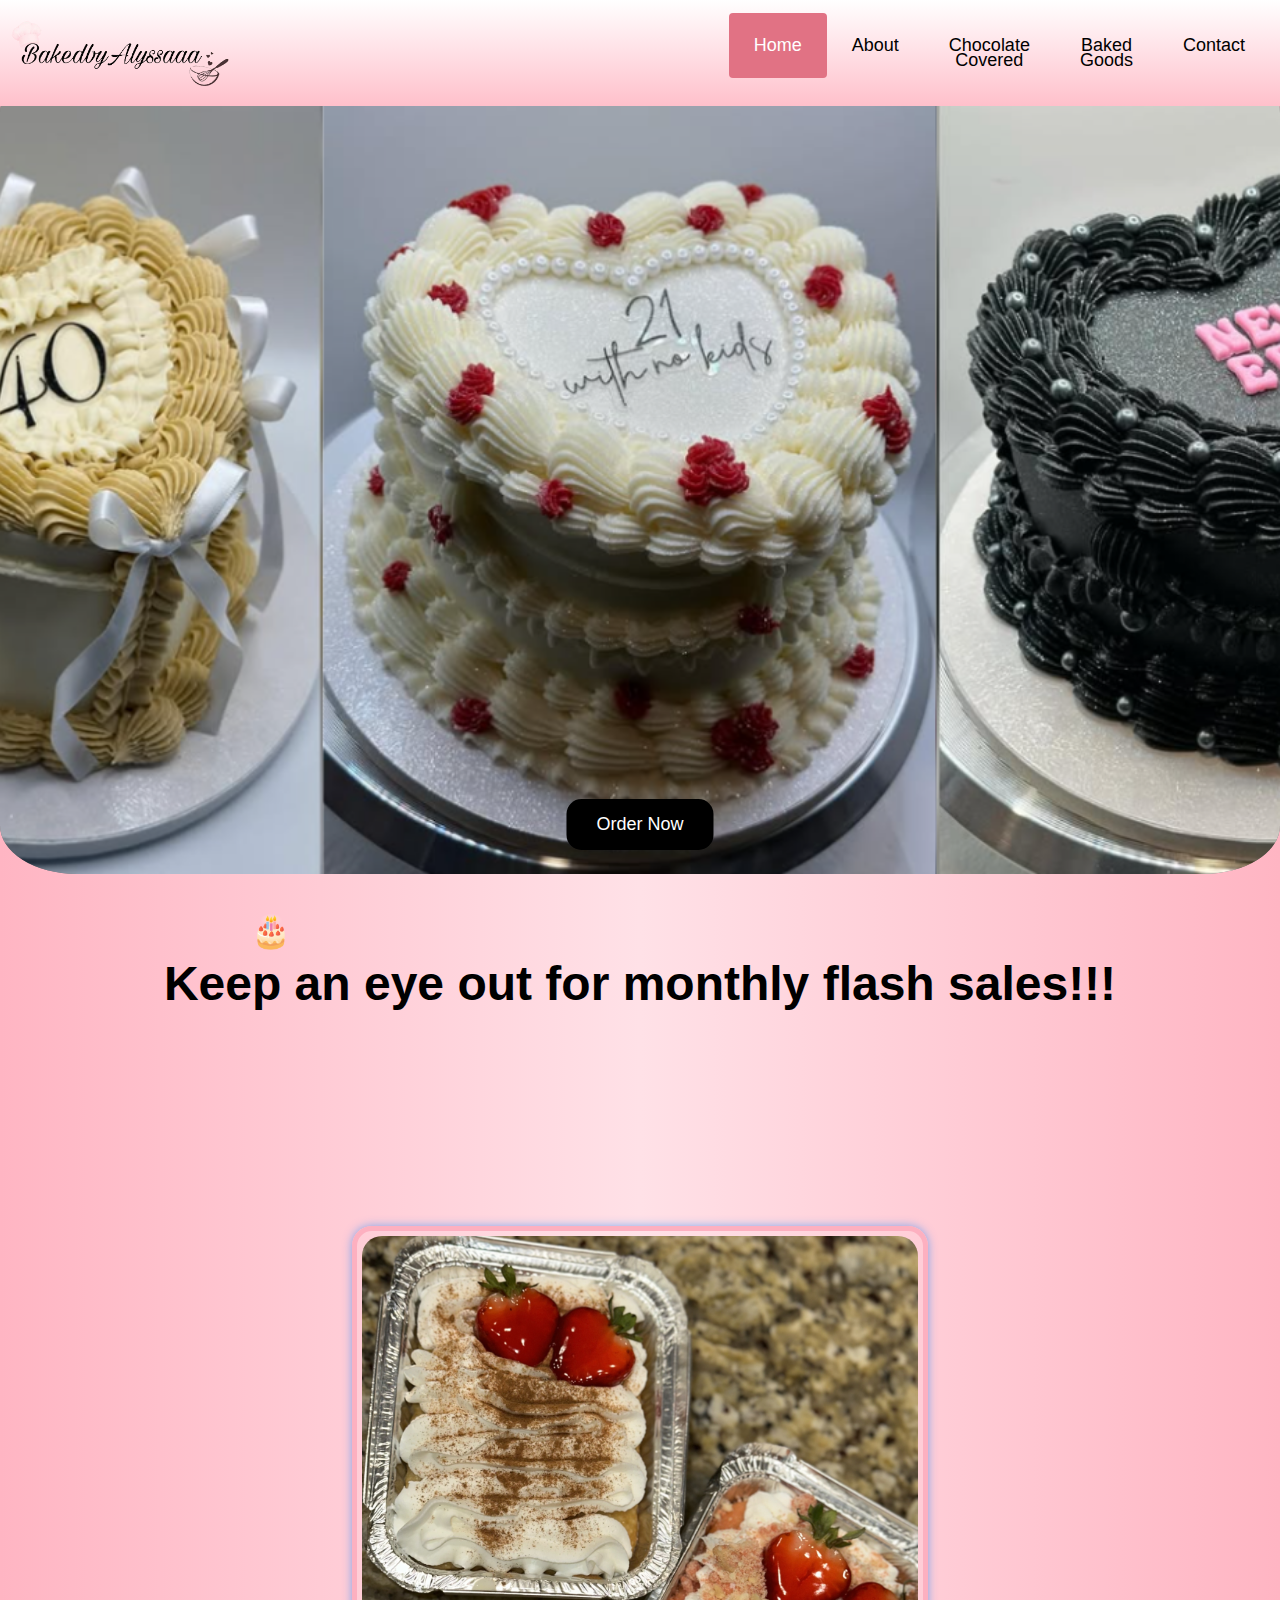
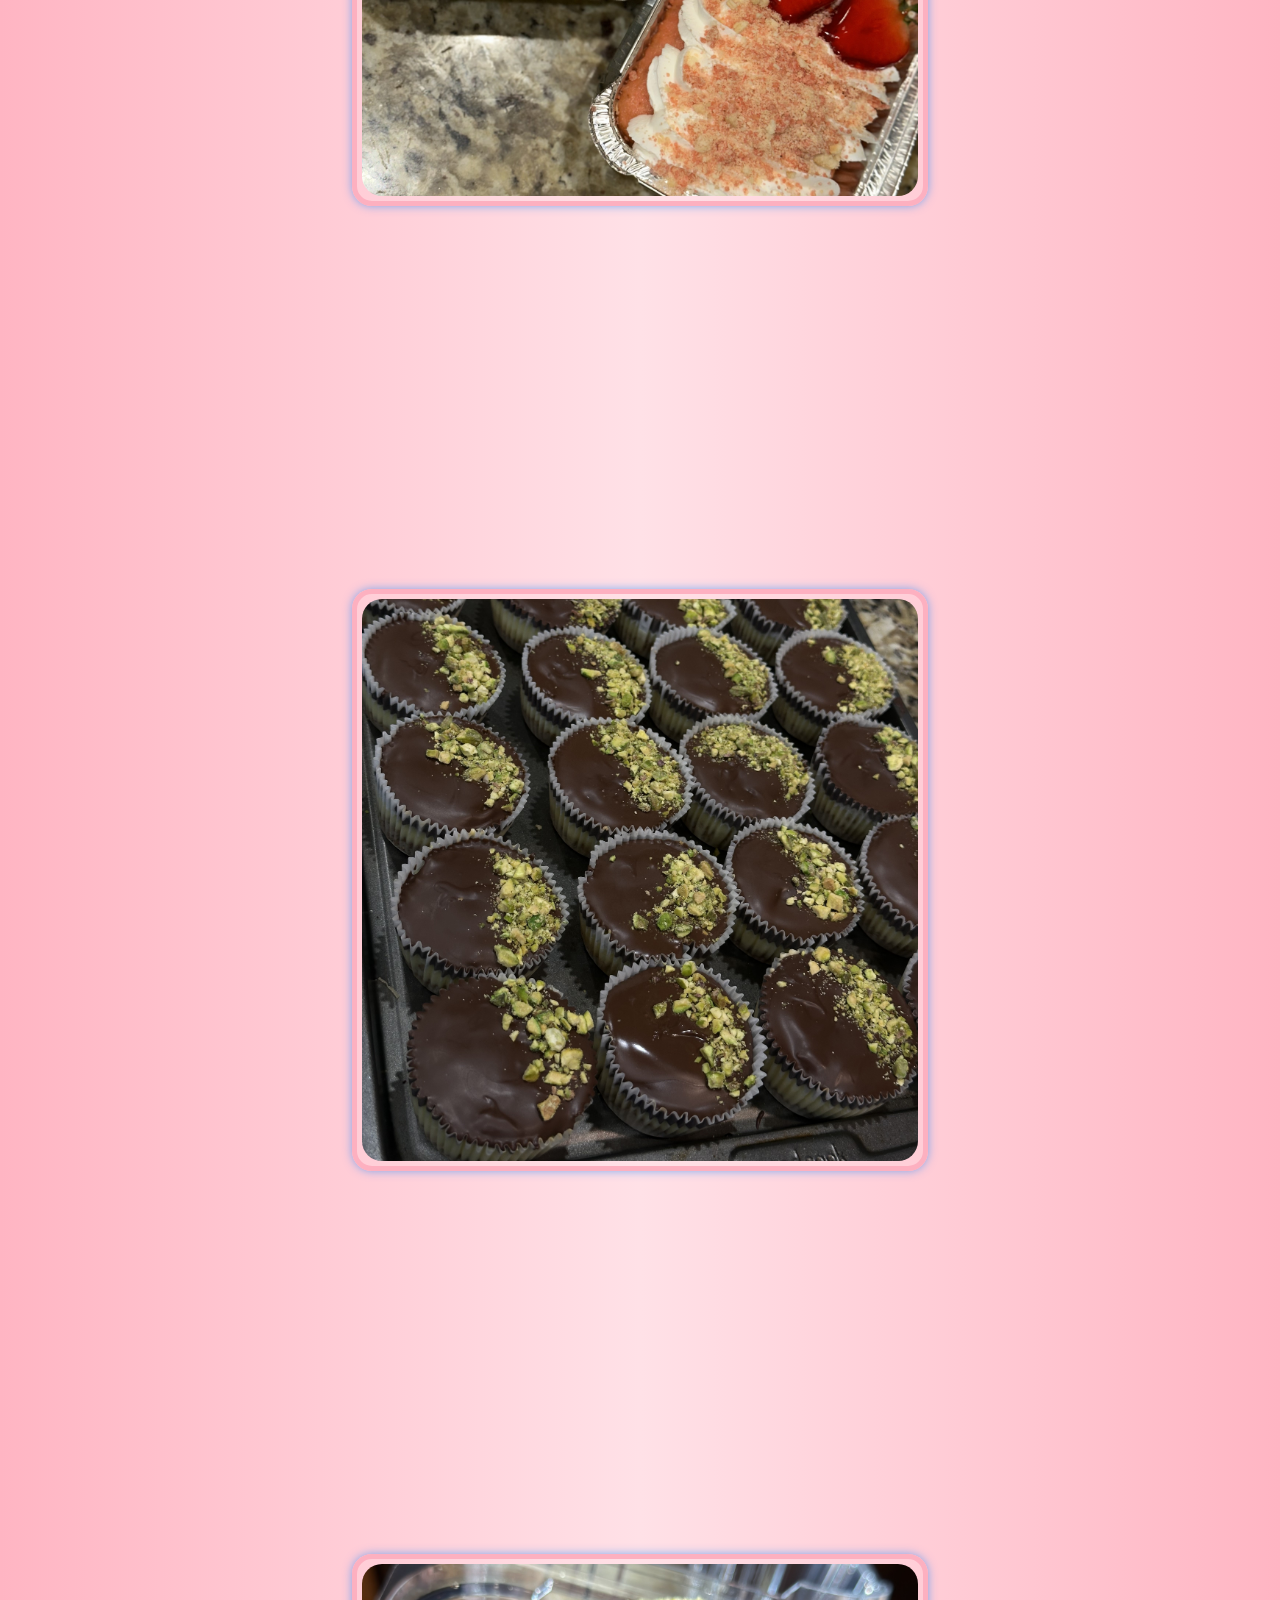
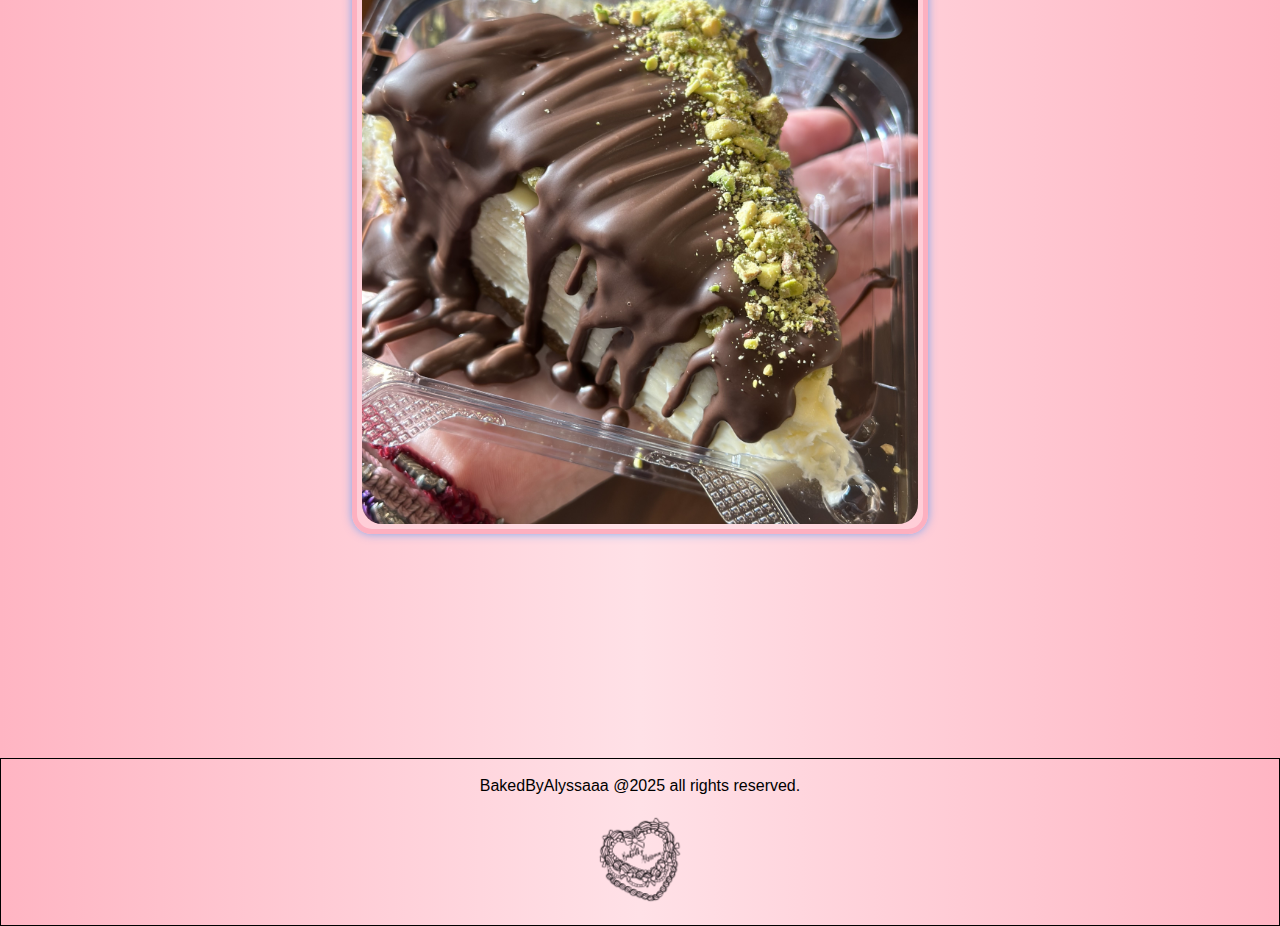
==== commit f62215fa: "eg" ====
--- a/index.html
+++ b/index.html
@@ -233,3 +233,5 @@
     </script>
 </body>
 </html>
+
+<!--Egg-->--- a/styles.css
+++ b/styles.css
@@ -886,6 +886,6 @@
 	  width: 100%;
 	  max-width: 100%;
 	  padding: 0; /* Remove padding if necessary */
-	  margin: 0; /* Remove margins if necessary */
+	  margin: 0; /* Remove margins if necessary */ /* Remove margins if necessary */
 	}
   }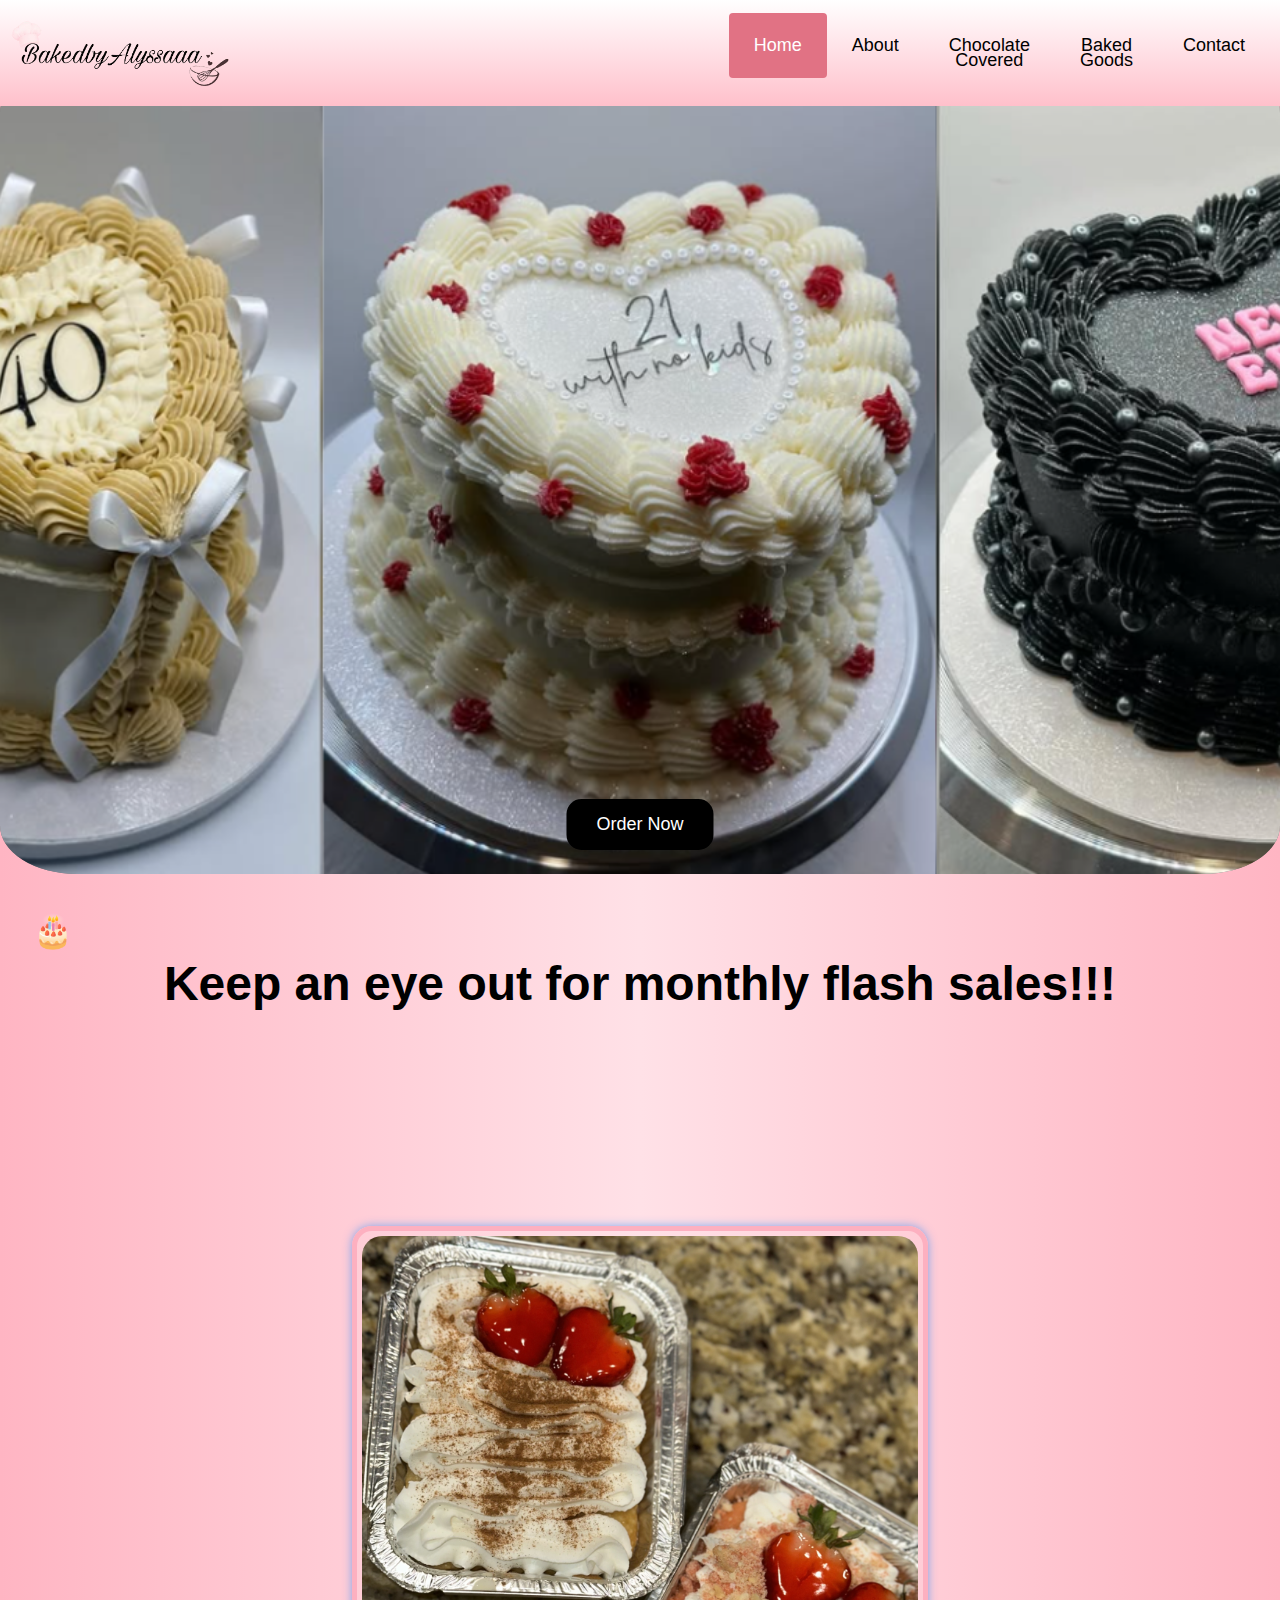
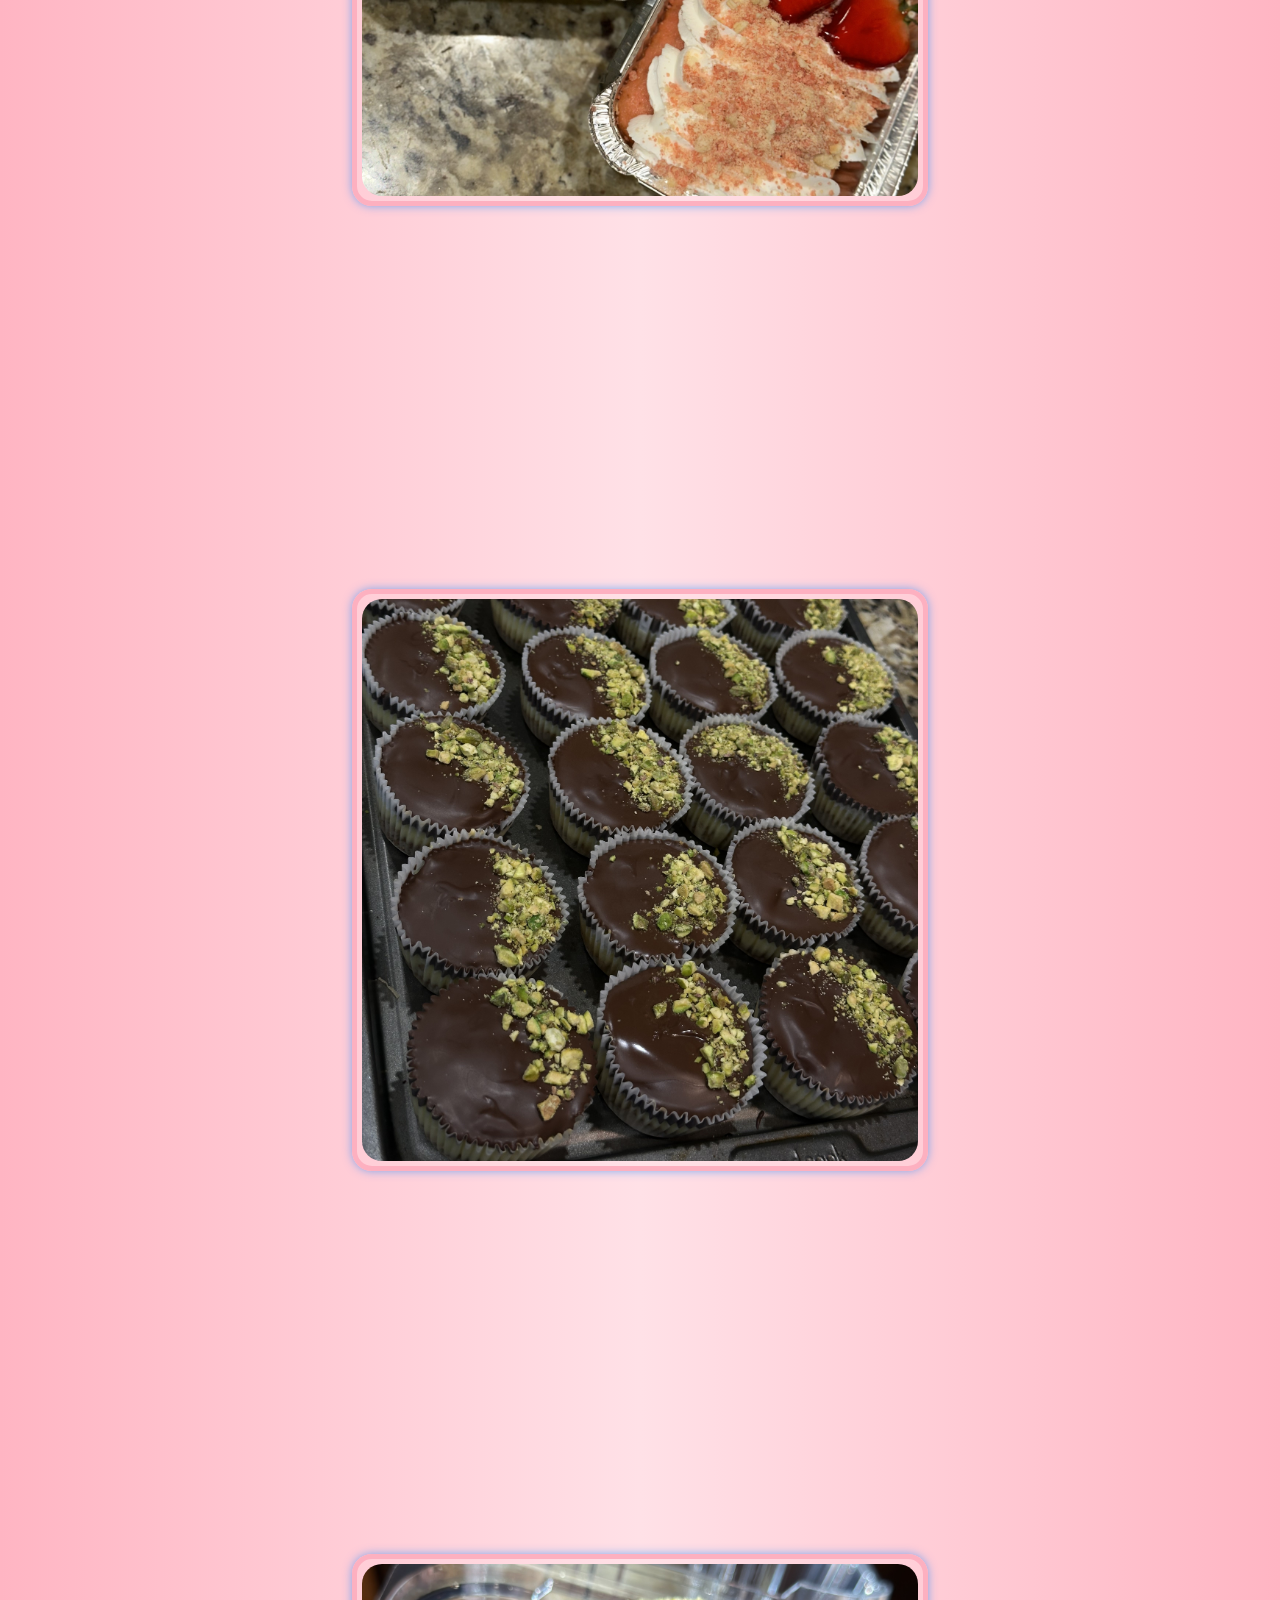
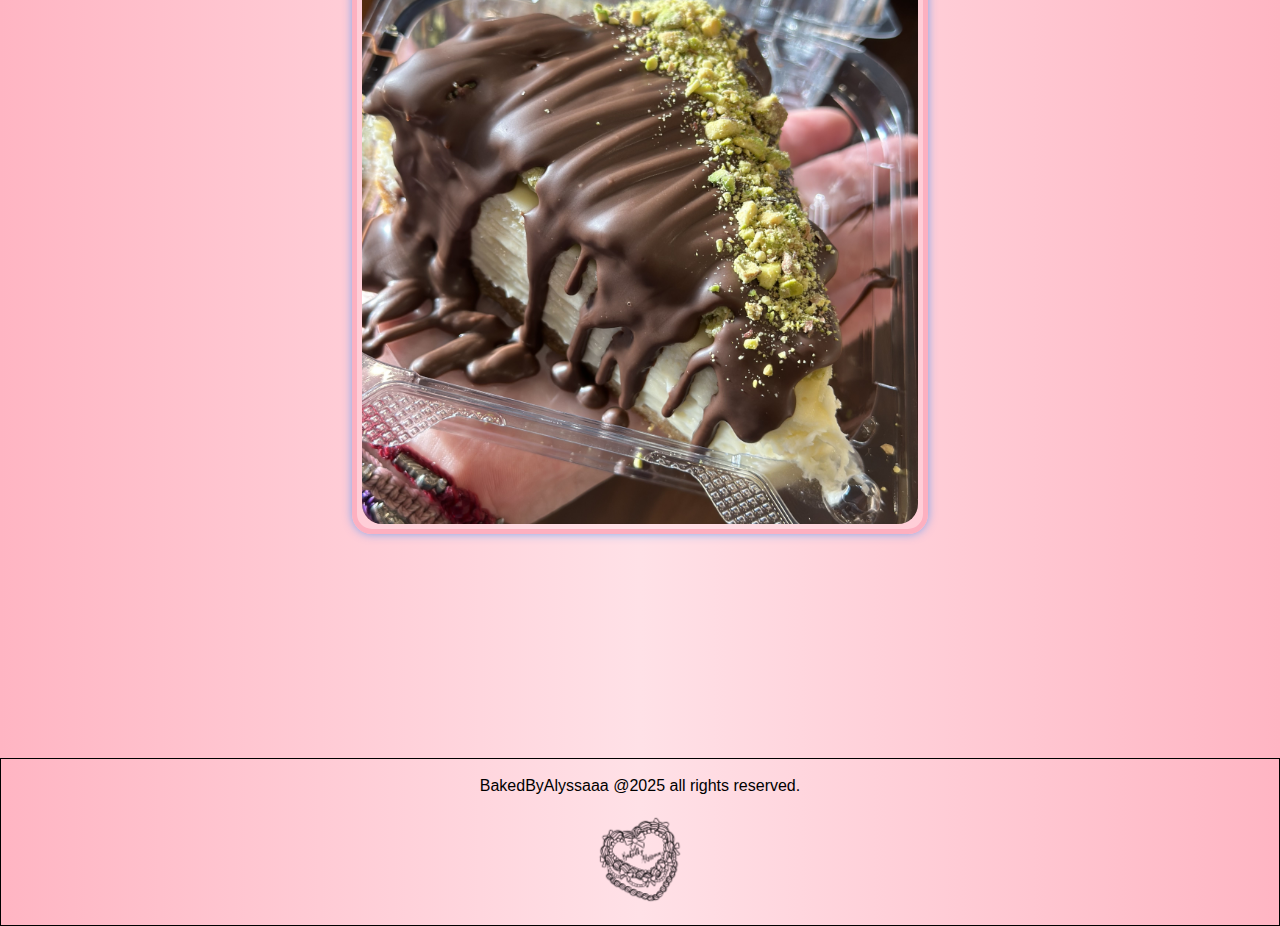
==== commit 0b9f489d: "e" ====
--- a/index.html
+++ b/index.html
@@ -1,6 +1,7 @@
 <!DOCTYPE html>
 <html>
 <head>
+  <meta name="viewport" content="width=device-width, initial-scale=1.0">
 	<link rel="stylesheet" href="styles.css">
 	<script src="script.js"></script>
 	<meta charset="utf-8">
--- a/styles.css
+++ b/styles.css
@@ -693,7 +693,7 @@
 	  font-size: 16px;
 	}
   
-	.header-right {
+	.header-right{
 		display: none; /* Hide the navigation links by default */
 		flex-direction: column;
 		position: absolute;
@@ -704,7 +704,7 @@
 		z-index: 1000;
 		padding: 10px 0;
 	  }
-  
+	
 	  .header-right.active {
 		display: flex; /* Show the navigation links when active */
 	  }
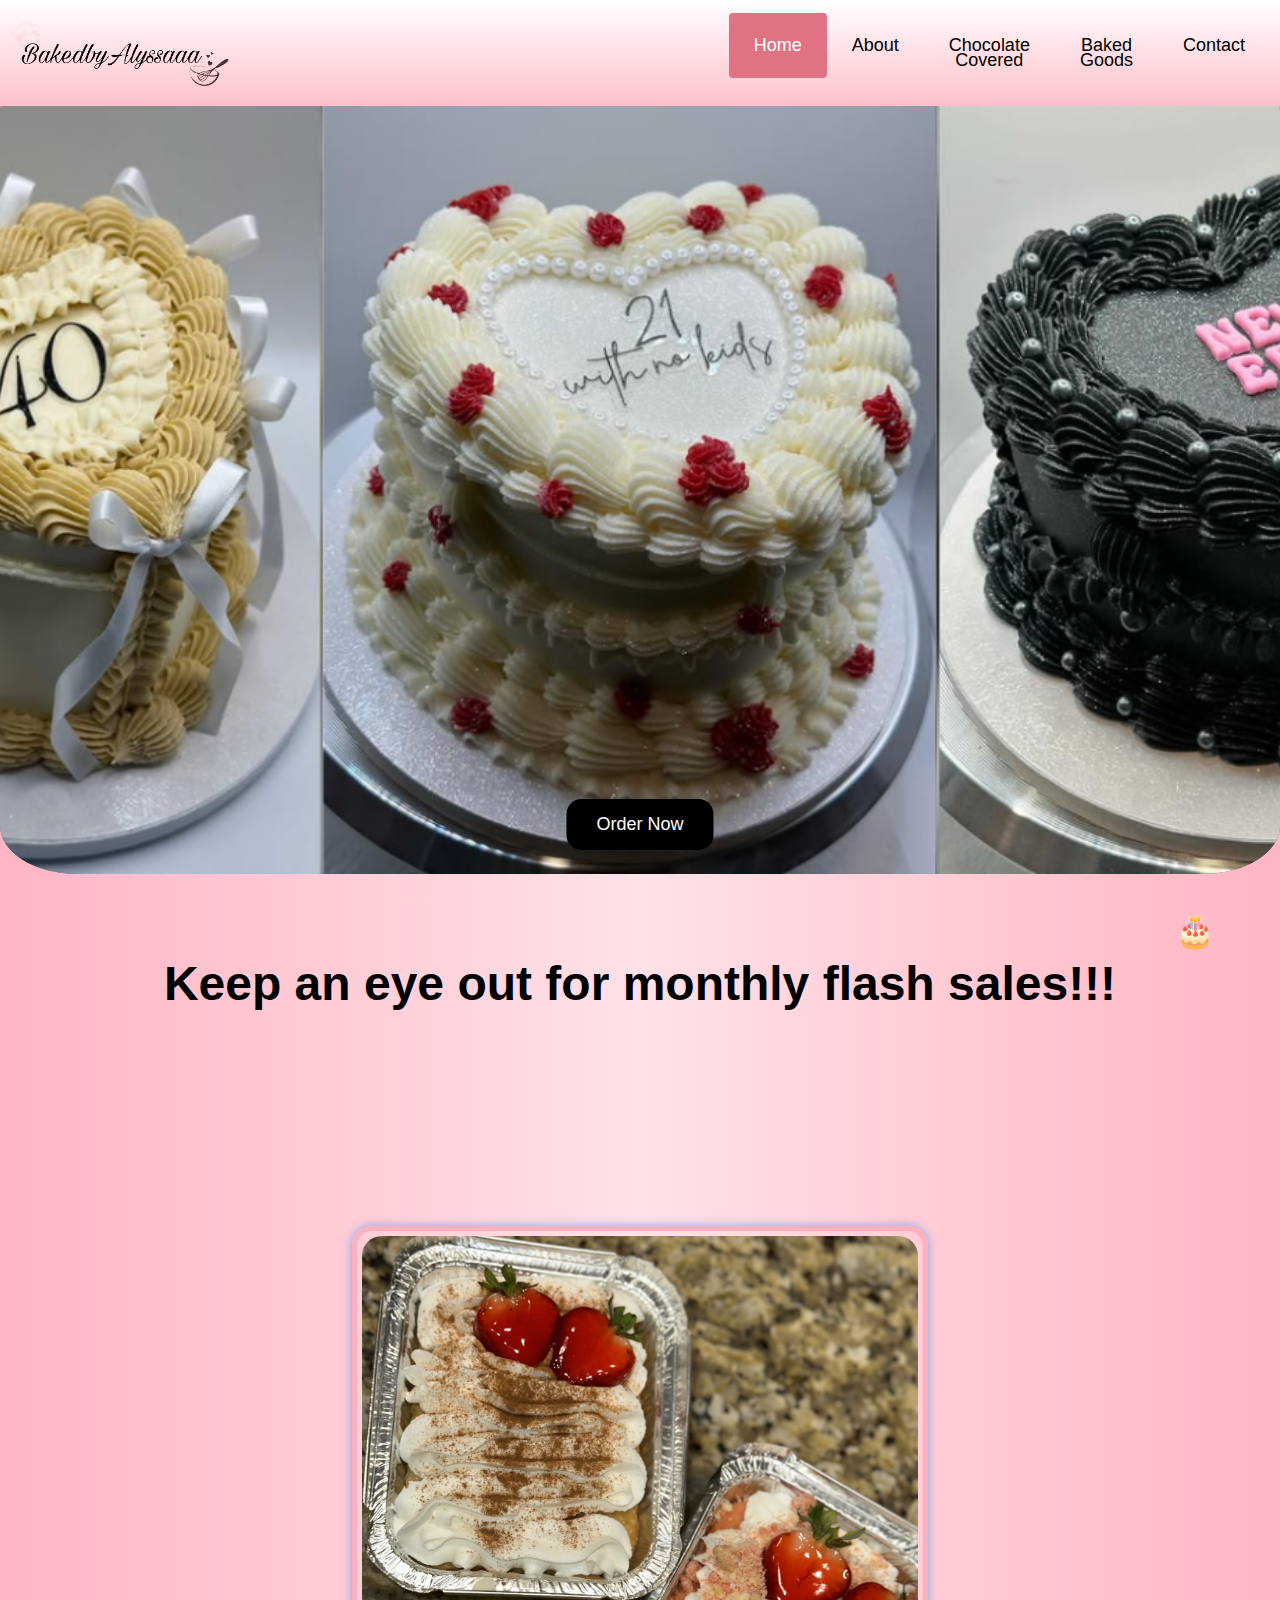
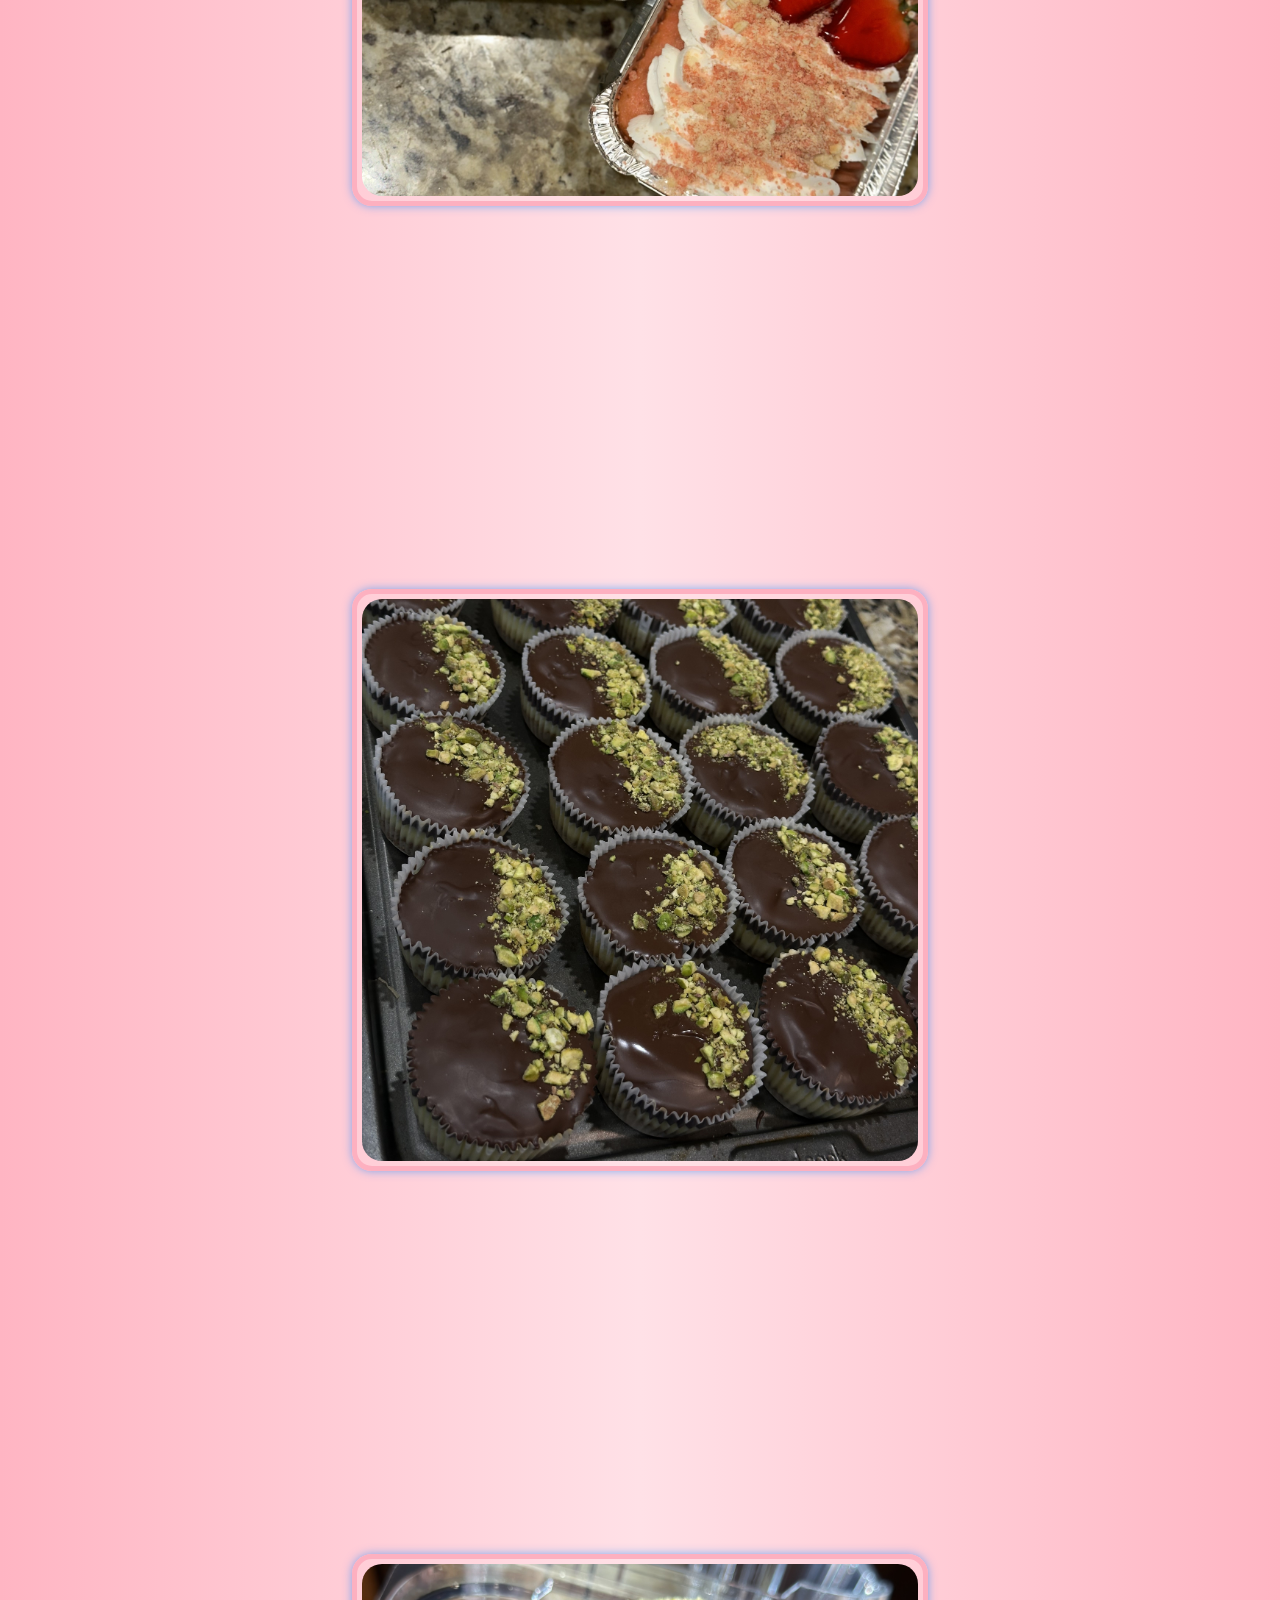
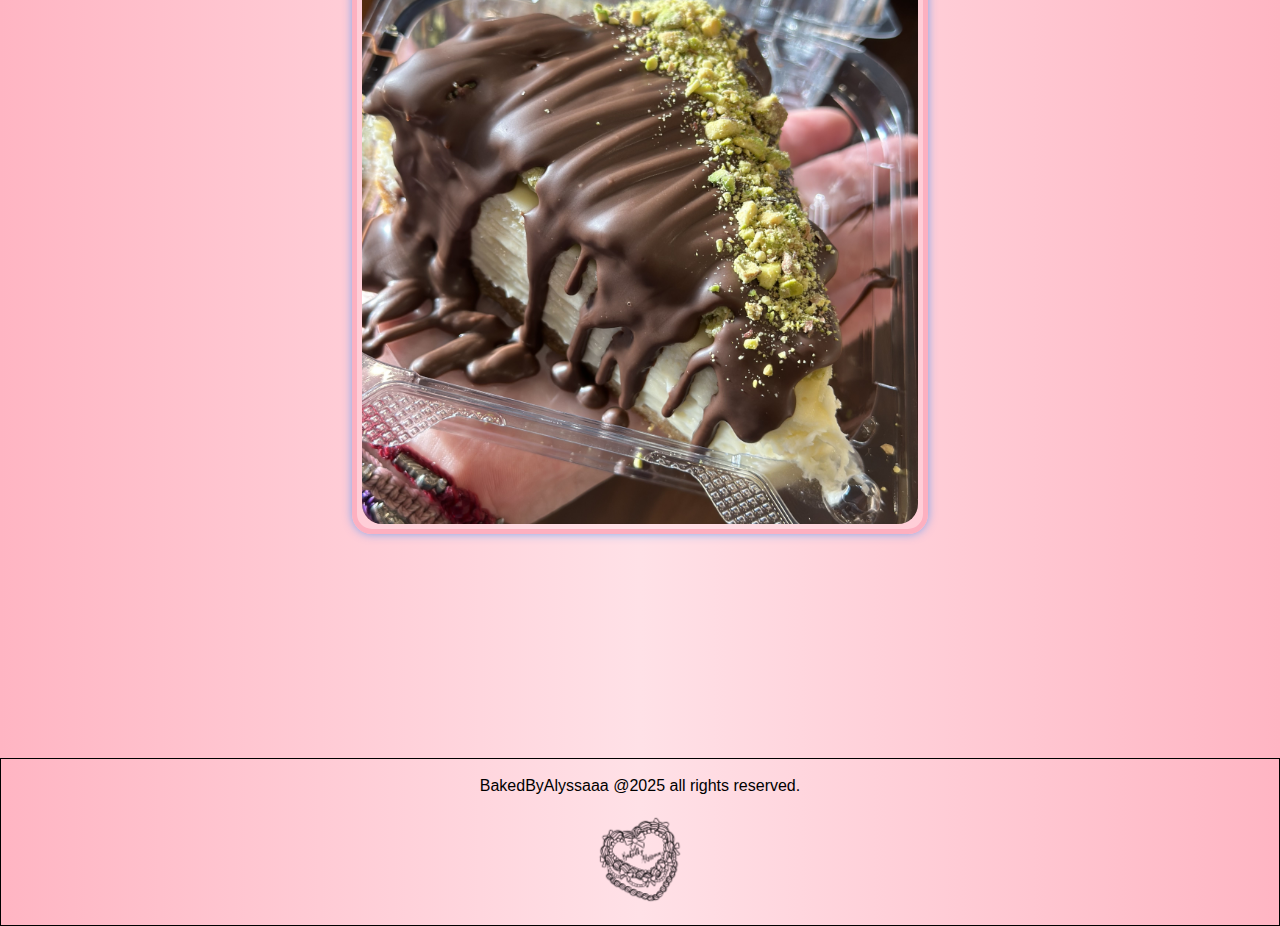
==== commit 8851ab09: "e" ====
--- a/index.html
+++ b/index.html
@@ -26,12 +26,7 @@
     <span></span>
     <span></span>
   </div>
-  <script>
-   function toggleMenu() {
-  const headerRight = document.querySelector('.header-right');
-  headerRight.classList.toggle('active');
-}
-  </script>
+
 
 </div>
 
